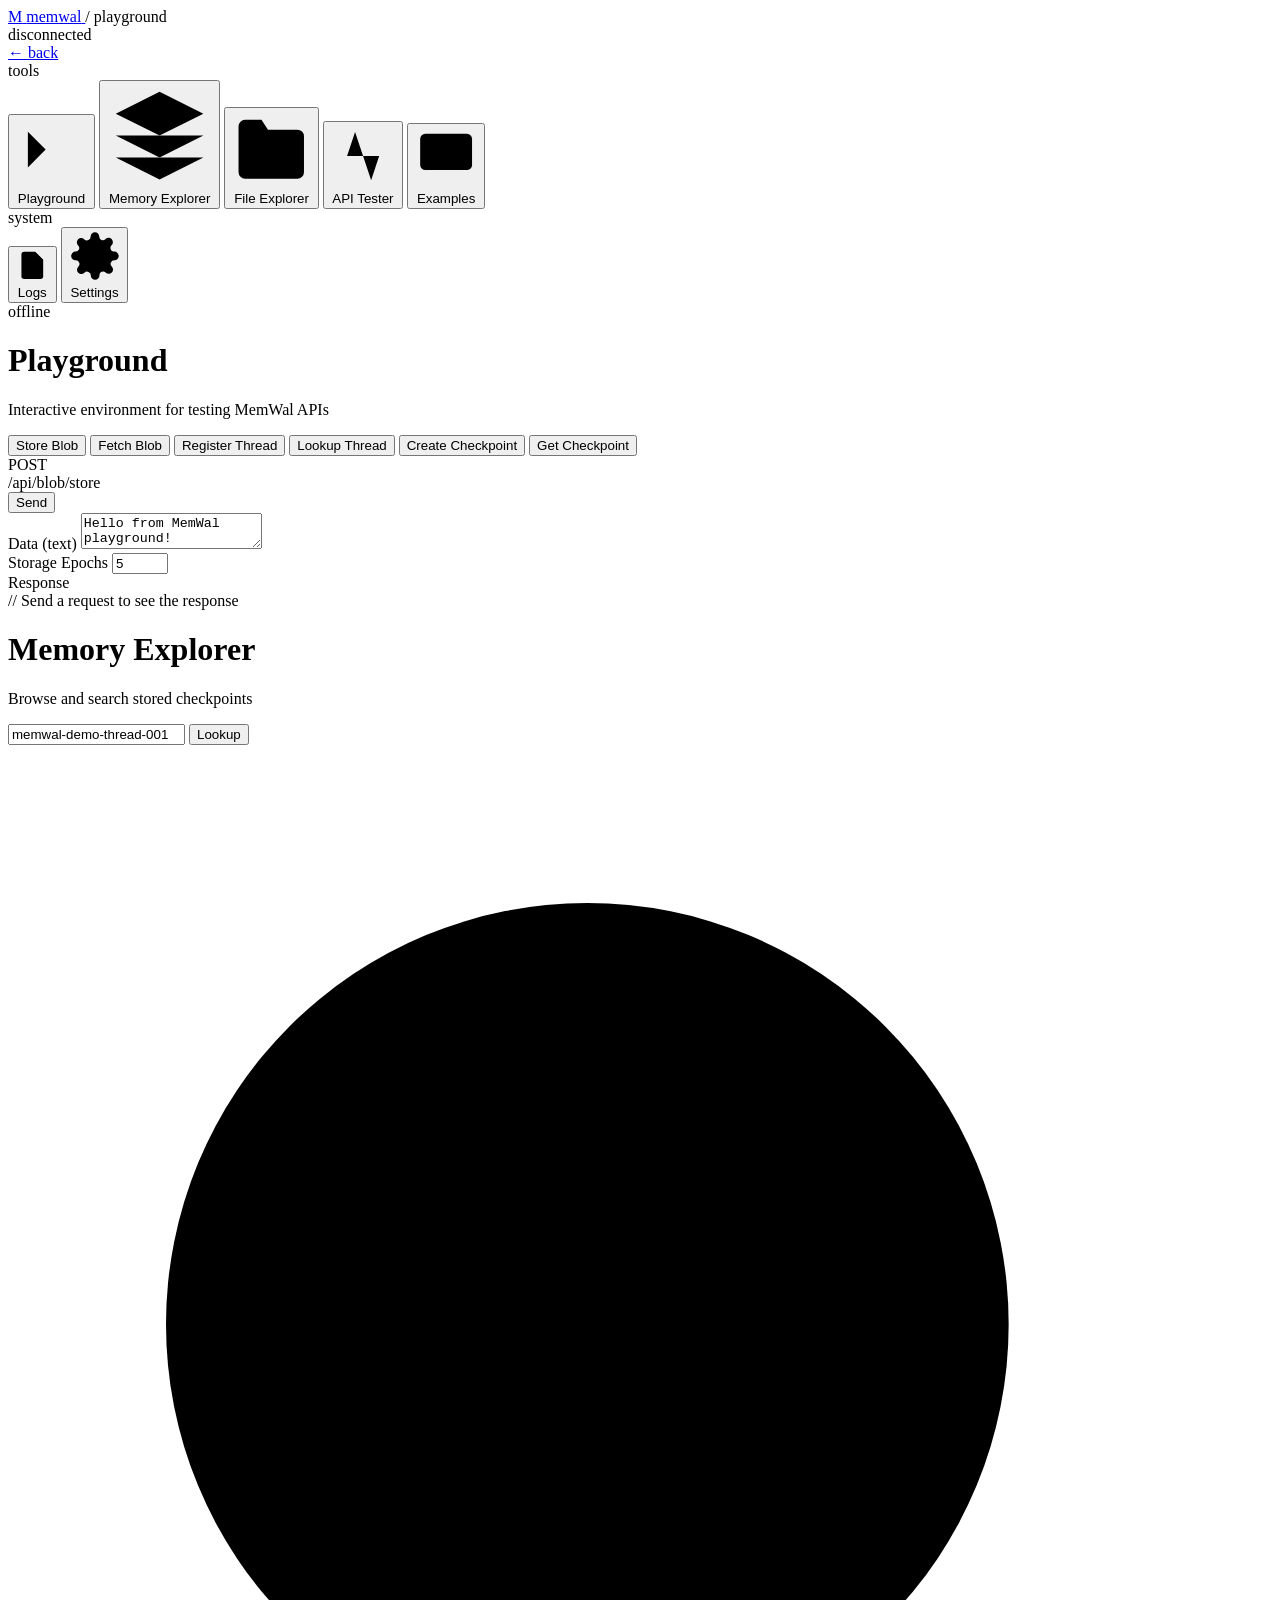
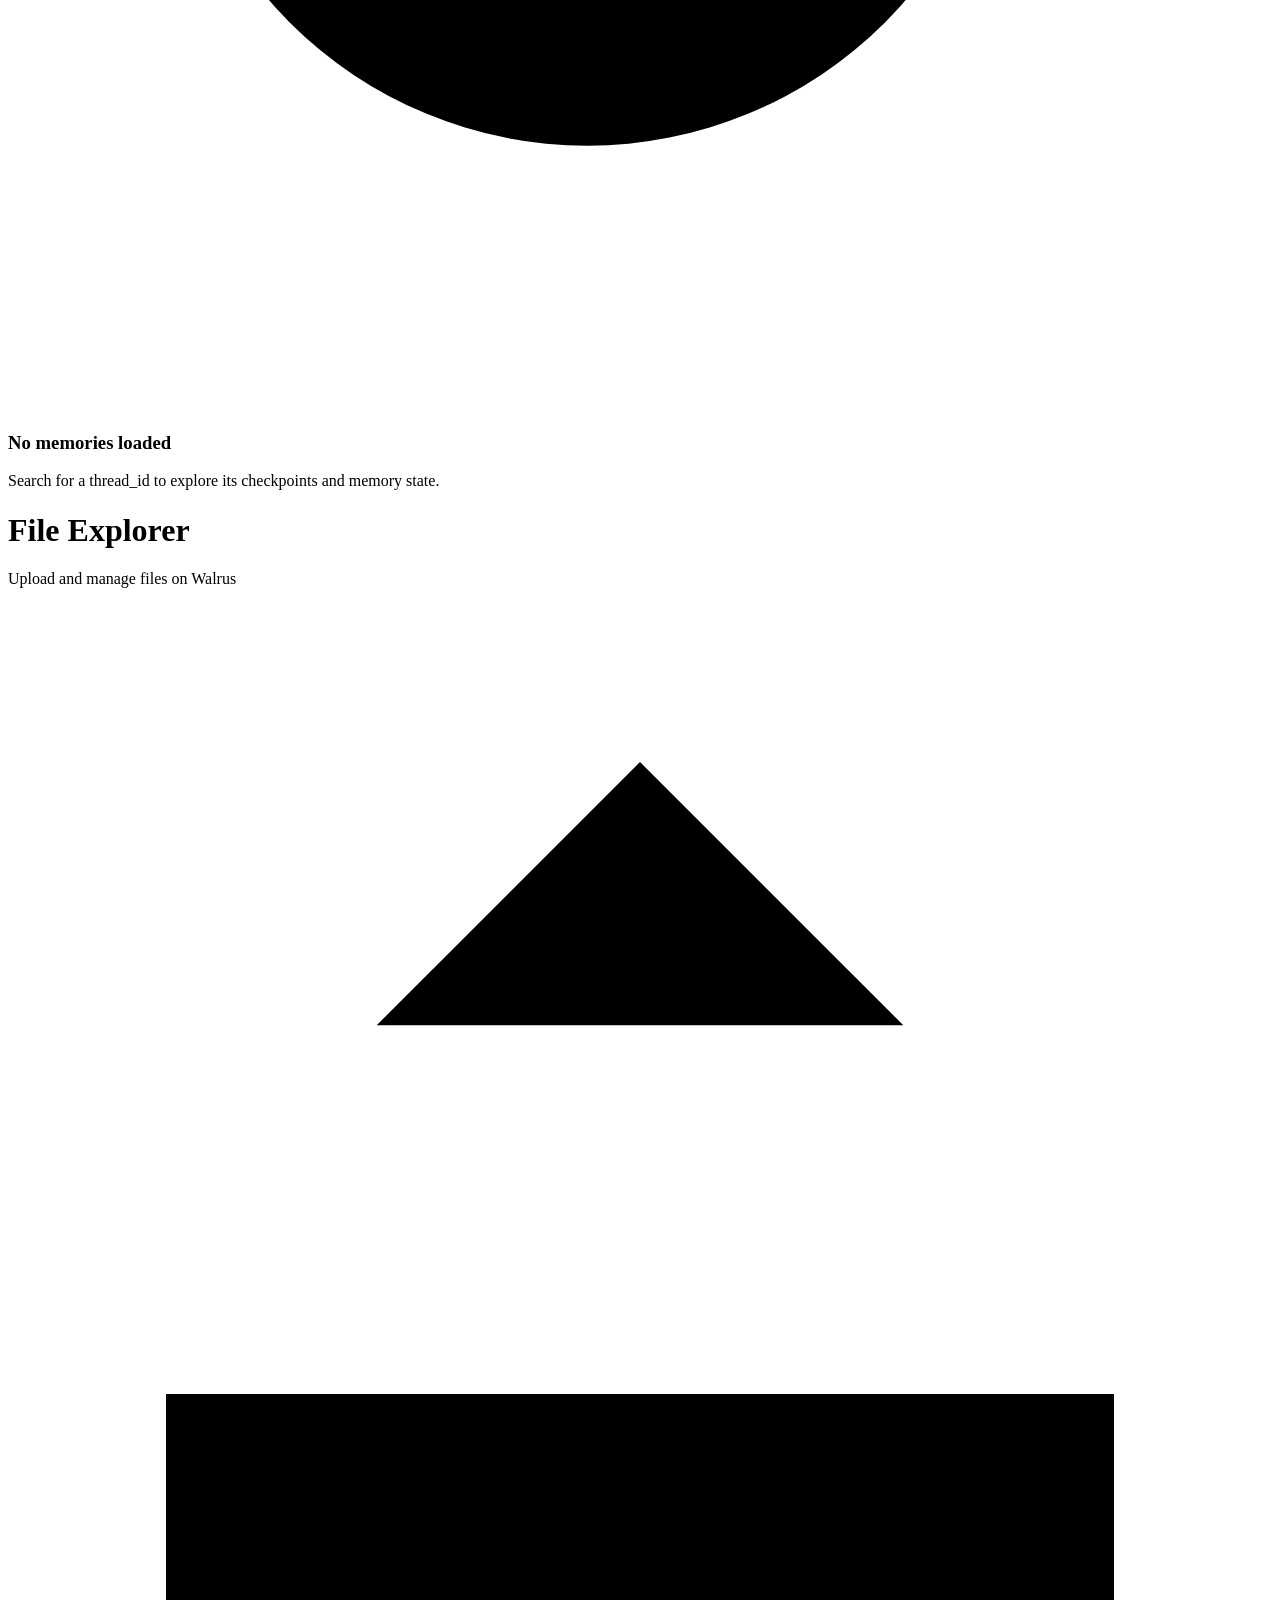
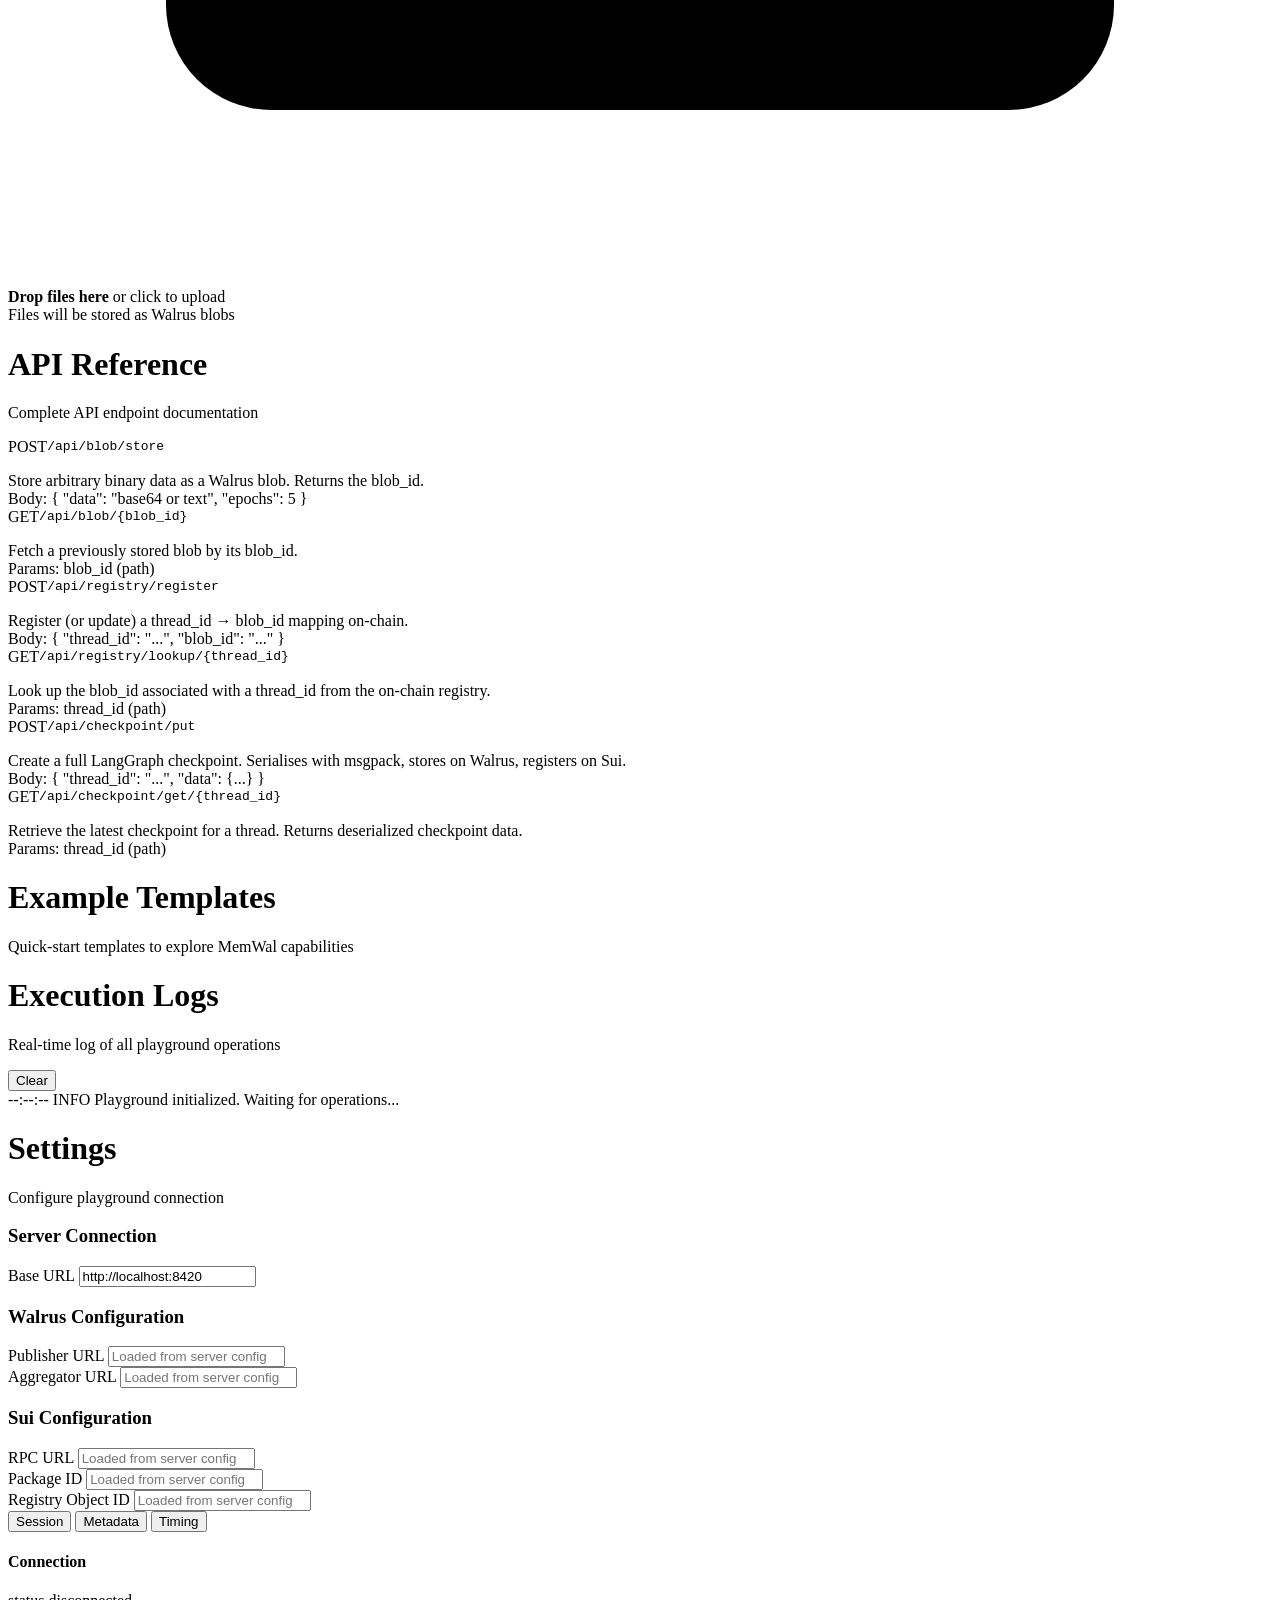
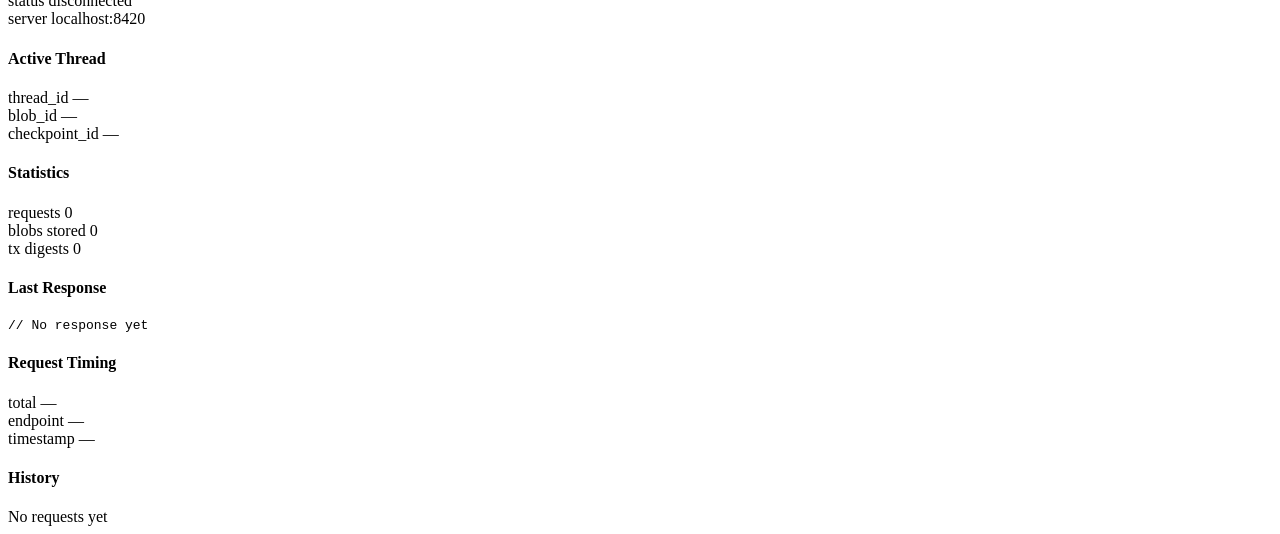
==== playground/static/playground.html @ 977a020f "first commit" ====
<!DOCTYPE html>
<html lang="en">
<head>
  <meta charset="UTF-8" />
  <meta name="viewport" content="width=device-width, initial-scale=1.0" />
  <title>MemWal — Developer Playground</title>
  <meta name="description" content="Interactive playground for testing MemWal APIs. Store, retrieve, and explore decentralised agent memory." />

  <!-- Fonts -->
  <link rel="preconnect" href="https://fonts.googleapis.com" />
  <link rel="preconnect" href="https://fonts.gstatic.com" crossorigin />
  <link rel="stylesheet" href="https://fonts.googleapis.com/css2?family=Geist:wght@100..900&family=JetBrains+Mono:wght@100..900&display=swap" />

  <!-- Styles -->
  <link rel="stylesheet" href="/static/css/tokens.css" />
  <link rel="stylesheet" href="/static/css/base.css" />
  <link rel="stylesheet" href="/static/css/dashboard.css" />
</head>
<body>
  <div class="dashboard">

    <!-- ═══════════════════════════════════════════════════════════════ -->
    <!-- Top Header Bar                                                -->
    <!-- ═══════════════════════════════════════════════════════════════ -->
    <header class="dash-header" id="dash-header">
      <a href="/" class="dash-header__brand">
        <span class="dash-header__brand-icon">M</span>
        <span>memwal</span>
      </a>
      <span class="dash-header__sep">/</span>
      <span class="dash-header__page" id="header-page-title">playground</span>

      <div class="dash-header__right">
        <div class="dash-header__status" id="connection-status">
          <span class="dot dot--error" id="status-dot"></span>
          <span id="status-text">disconnected</span>
        </div>
        <a href="/" class="btn btn--ghost btn--sm">← back</a>
      </div>
    </header>

    <!-- ═══════════════════════════════════════════════════════════════ -->
    <!-- Left Sidebar                                                  -->
    <!-- ═══════════════════════════════════════════════════════════════ -->
    <nav class="sidebar" id="sidebar" aria-label="playground navigation">
      <div class="sidebar__section">
        <div class="sidebar__section-label">tools</div>

        <button class="sidebar__item is-active" data-panel="playground" id="nav-playground">
          <span class="sidebar__item-icon">
            <svg viewBox="0 0 24 24"><polyline points="4 17 10 11 4 5"/><line x1="12" y1="19" x2="20" y2="19"/></svg>
          </span>
          <span class="sidebar__item-label">Playground</span>
        </button>

        <button class="sidebar__item" data-panel="memory" id="nav-memory">
          <span class="sidebar__item-icon">
            <svg viewBox="0 0 24 24"><path d="M12 2L2 7l10 5 10-5-10-5z"/><path d="M2 17l10 5 10-5"/><path d="M2 12l10 5 10-5"/></svg>
          </span>
          <span class="sidebar__item-label">Memory Explorer</span>
        </button>

        <button class="sidebar__item" data-panel="files" id="nav-files">
          <span class="sidebar__item-icon">
            <svg viewBox="0 0 24 24"><path d="M22 19a2 2 0 0 1-2 2H4a2 2 0 0 1-2-2V5a2 2 0 0 1 2-2h5l2 3h9a2 2 0 0 1 2 2z"/></svg>
          </span>
          <span class="sidebar__item-label">File Explorer</span>
        </button>

        <button class="sidebar__item" data-panel="api" id="nav-api">
          <span class="sidebar__item-icon">
            <svg viewBox="0 0 24 24"><polyline points="22 12 18 12 15 21 9 3 6 12 2 12"/></svg>
          </span>
          <span class="sidebar__item-label">API Tester</span>
        </button>

        <button class="sidebar__item" data-panel="examples" id="nav-examples">
          <span class="sidebar__item-icon">
            <svg viewBox="0 0 24 24"><rect x="2" y="3" width="20" height="14" rx="2" ry="2"/><line x1="8" y1="21" x2="16" y2="21"/><line x1="12" y1="17" x2="12" y2="21"/></svg>
          </span>
          <span class="sidebar__item-label">Examples</span>
        </button>
      </div>

      <div class="sidebar__section">
        <div class="sidebar__section-label">system</div>

        <button class="sidebar__item" data-panel="logs" id="nav-logs">
          <span class="sidebar__item-icon">
            <svg viewBox="0 0 24 24"><path d="M14 2H6a2 2 0 0 0-2 2v16a2 2 0 0 0 2 2h12a2 2 0 0 0 2-2V8z"/><polyline points="14 2 14 8 20 8"/><line x1="16" y1="13" x2="8" y2="13"/><line x1="16" y1="17" x2="8" y2="17"/></svg>
          </span>
          <span class="sidebar__item-label">Logs</span>
        </button>

        <button class="sidebar__item" data-panel="settings" id="nav-settings">
          <span class="sidebar__item-icon">
            <svg viewBox="0 0 24 24"><circle cx="12" cy="12" r="3"/><path d="M19.4 15a1.65 1.65 0 0 0 .33 1.82l.06.06a2 2 0 0 1 0 2.83 2 2 0 0 1-2.83 0l-.06-.06a1.65 1.65 0 0 0-1.82-.33 1.65 1.65 0 0 0-1 1.51V21a2 2 0 0 1-4 0v-.09A1.65 1.65 0 0 0 9 19.4a1.65 1.65 0 0 0-1.82.33l-.06.06a2 2 0 0 1-2.83 0 2 2 0 0 1 0-2.83l.06-.06A1.65 1.65 0 0 0 4.68 15a1.65 1.65 0 0 0-1.51-1H3a2 2 0 0 1 0-4h.09A1.65 1.65 0 0 0 4.6 9a1.65 1.65 0 0 0-.33-1.82l-.06-.06a2 2 0 0 1 0-2.83 2 2 0 0 1 2.83 0l.06.06A1.65 1.65 0 0 0 9 4.68a1.65 1.65 0 0 0 1-1.51V3a2 2 0 0 1 4 0v.09a1.65 1.65 0 0 0 1 1.51 1.65 1.65 0 0 0 1.82-.33l.06-.06a2 2 0 0 1 2.83 0 2 2 0 0 1 0 2.83l-.06.06a1.65 1.65 0 0 0-.33 1.82V9c.26.604.852.997 1.51 1H21a2 2 0 0 1 0 4h-.09a1.65 1.65 0 0 0-1.51 1z"/></svg>
          </span>
          <span class="sidebar__item-label">Settings</span>
        </button>
      </div>

      <div class="sidebar__spacer"></div>

      <div class="sidebar__footer">
        <div class="sidebar__connection">
          <span class="dot dot--success" id="sidebar-status-dot" style="background: var(--status-error); box-shadow: 0 0 6px rgba(248,113,113,0.4);"></span>
          <span id="sidebar-status-text">offline</span>
        </div>
      </div>
    </nav>

    <!-- ═══════════════════════════════════════════════════════════════ -->
    <!-- Main Workspace                                                -->
    <!-- ═══════════════════════════════════════════════════════════════ -->
    <main class="workspace" id="workspace">
      <div class="workspace__content">

        <!-- ── Playground (default) ──────────────────────────────── -->
        <div class="panel is-active" id="panel-playground">
          <div class="panel__header">
            <div>
              <h1 class="panel__title">Playground</h1>
              <p class="panel__subtitle">Interactive environment for testing MemWal APIs</p>
            </div>
          </div>

          <div class="api-tester" id="api-tester-main">
            <!-- Endpoint selector -->
            <div class="api-tester__selector" id="endpoint-selector">
              <button class="api-tester__selector-btn is-active" data-endpoint="store-blob">Store Blob</button>
              <button class="api-tester__selector-btn" data-endpoint="fetch-blob">Fetch Blob</button>
              <button class="api-tester__selector-btn" data-endpoint="register">Register Thread</button>
              <button class="api-tester__selector-btn" data-endpoint="lookup">Lookup Thread</button>
              <button class="api-tester__selector-btn" data-endpoint="checkpoint-put">Create Checkpoint</button>
              <button class="api-tester__selector-btn" data-endpoint="checkpoint-get">Get Checkpoint</button>
            </div>

            <!-- Method + URL bar -->
            <div class="api-tester__endpoint-bar">
              <div class="api-tester__method api-tester__method--post" id="endpoint-method">POST</div>
              <div class="api-tester__url" id="endpoint-url">/api/blob/store</div>
              <button class="btn btn--primary api-tester__send" id="send-btn">
                <span id="send-btn-text">Send</span>
                <span id="send-btn-spinner" class="spinner spinner--sm" style="display:none;"></span>
              </button>
            </div>

            <!-- Params form (dynamically populated) -->
            <div class="api-tester__params" id="params-form">
              <div class="api-tester__param-group">
                <label class="api-tester__param-label" for="param-data">Data (text)</label>
                <textarea class="api-tester__param-textarea" id="param-data" placeholder="Enter text data to store as a blob...">Hello from MemWal playground!</textarea>
              </div>
              <div class="api-tester__param-group">
                <label class="api-tester__param-label" for="param-epochs">Storage Epochs</label>
                <input class="api-tester__param-input" id="param-epochs" type="number" value="5" min="1" max="100" />
              </div>
            </div>

            <!-- Response viewer -->
            <div class="api-tester__response" id="response-viewer">
              <div class="api-tester__response-header">
                <span class="api-tester__response-title">Response</span>
                <div class="api-tester__response-meta">
                  <span class="api-tester__response-status" id="response-status"></span>
                  <span class="api-tester__response-time" id="response-time"></span>
                </div>
              </div>
              <div class="api-tester__response-body" id="response-body">
                <span class="text-muted">// Send a request to see the response</span>
              </div>
            </div>
          </div>
        </div>

        <!-- ── Memory Explorer ───────────────────────────────────── -->
        <div class="panel" id="panel-memory">
          <div class="panel__header">
            <div>
              <h1 class="panel__title">Memory Explorer</h1>
              <p class="panel__subtitle">Browse and search stored checkpoints</p>
            </div>
          </div>

          <div class="memory-explorer" id="memory-explorer">
            <div class="memory-explorer__search">
              <input class="memory-explorer__search-input" id="memory-search-input" type="text" placeholder="Enter thread_id to lookup..." value="memwal-demo-thread-001" />
              <button class="btn btn--primary" id="memory-search-btn">Lookup</button>
            </div>

            <div id="memory-results">
              <div class="empty-state">
                <div class="empty-state__icon">
                  <svg viewBox="0 0 24 24"><circle cx="11" cy="11" r="8"/><line x1="21" y1="21" x2="16.65" y2="16.65"/></svg>
                </div>
                <h3 class="empty-state__title">No memories loaded</h3>
                <p class="empty-state__desc">Search for a thread_id to explore its checkpoints and memory state.</p>
              </div>
            </div>
          </div>
        </div>

        <!-- ── File Explorer ─────────────────────────────────────── -->
        <div class="panel" id="panel-files">
          <div class="panel__header">
            <div>
              <h1 class="panel__title">File Explorer</h1>
              <p class="panel__subtitle">Upload and manage files on Walrus</p>
            </div>
          </div>

          <div class="file-explorer" id="file-explorer">
            <div class="file-upload-zone" id="file-upload-zone">
              <div class="file-upload-zone__icon">
                <svg viewBox="0 0 24 24"><path d="M21 15v4a2 2 0 0 1-2 2H5a2 2 0 0 1-2-2v-4"/><polyline points="17 8 12 3 7 8"/><line x1="12" y1="3" x2="12" y2="15"/></svg>
              </div>
              <p class="file-upload-zone__text">
                <strong>Drop files here</strong> or click to upload<br />
                <span class="text-muted text-xs">Files will be stored as Walrus blobs</span>
              </p>
              <input type="file" id="file-input" style="display:none;" multiple />
            </div>

            <div id="file-list-container"></div>
          </div>
        </div>

        <!-- ── API Tester (dedicated panel) ──────────────────────── -->
        <div class="panel" id="panel-api">
          <div class="panel__header">
            <div>
              <h1 class="panel__title">API Reference</h1>
              <p class="panel__subtitle">Complete API endpoint documentation</p>
            </div>
          </div>

          <div id="api-reference">
            <div style="display: flex; flex-direction: column; gap: var(--sp-4);">

              <div class="card" style="padding: var(--sp-5);">
                <div style="display: flex; align-items: center; gap: var(--sp-3); margin-bottom: var(--sp-3);">
                  <span class="badge badge--warning" style="font-family: var(--font-mono);">POST</span>
                  <code style="background: none; border: none; padding: 0; color: var(--text-primary);">/api/blob/store</code>
                </div>
                <p class="text-sm text-tertiary" style="margin-bottom: var(--sp-3);">Store arbitrary binary data as a Walrus blob. Returns the blob_id.</p>
                <div style="font-family: var(--font-mono); font-size: var(--text-xs); color: var(--text-muted);">
                  Body: <span class="text-secondary">{ "data": "base64 or text", "epochs": 5 }</span>
                </div>
              </div>

              <div class="card" style="padding: var(--sp-5);">
                <div style="display: flex; align-items: center; gap: var(--sp-3); margin-bottom: var(--sp-3);">
                  <span class="badge badge--success" style="font-family: var(--font-mono);">GET</span>
                  <code style="background: none; border: none; padding: 0; color: var(--text-primary);">/api/blob/{blob_id}</code>
                </div>
                <p class="text-sm text-tertiary" style="margin-bottom: var(--sp-3);">Fetch a previously stored blob by its blob_id.</p>
                <div style="font-family: var(--font-mono); font-size: var(--text-xs); color: var(--text-muted);">
                  Params: <span class="text-secondary">blob_id (path)</span>
                </div>
              </div>

              <div class="card" style="padding: var(--sp-5);">
                <div style="display: flex; align-items: center; gap: var(--sp-3); margin-bottom: var(--sp-3);">
                  <span class="badge badge--warning" style="font-family: var(--font-mono);">POST</span>
                  <code style="background: none; border: none; padding: 0; color: var(--text-primary);">/api/registry/register</code>
                </div>
                <p class="text-sm text-tertiary" style="margin-bottom: var(--sp-3);">Register (or update) a thread_id → blob_id mapping on-chain.</p>
                <div style="font-family: var(--font-mono); font-size: var(--text-xs); color: var(--text-muted);">
                  Body: <span class="text-secondary">{ "thread_id": "...", "blob_id": "..." }</span>
                </div>
              </div>

              <div class="card" style="padding: var(--sp-5);">
                <div style="display: flex; align-items: center; gap: var(--sp-3); margin-bottom: var(--sp-3);">
                  <span class="badge badge--success" style="font-family: var(--font-mono);">GET</span>
                  <code style="background: none; border: none; padding: 0; color: var(--text-primary);">/api/registry/lookup/{thread_id}</code>
                </div>
                <p class="text-sm text-tertiary" style="margin-bottom: var(--sp-3);">Look up the blob_id associated with a thread_id from the on-chain registry.</p>
                <div style="font-family: var(--font-mono); font-size: var(--text-xs); color: var(--text-muted);">
                  Params: <span class="text-secondary">thread_id (path)</span>
                </div>
              </div>

              <div class="card" style="padding: var(--sp-5);">
                <div style="display: flex; align-items: center; gap: var(--sp-3); margin-bottom: var(--sp-3);">
                  <span class="badge badge--warning" style="font-family: var(--font-mono);">POST</span>
                  <code style="background: none; border: none; padding: 0; color: var(--text-primary);">/api/checkpoint/put</code>
                </div>
                <p class="text-sm text-tertiary" style="margin-bottom: var(--sp-3);">Create a full LangGraph checkpoint. Serialises with msgpack, stores on Walrus, registers on Sui.</p>
                <div style="font-family: var(--font-mono); font-size: var(--text-xs); color: var(--text-muted);">
                  Body: <span class="text-secondary">{ "thread_id": "...", "data": {...} }</span>
                </div>
              </div>

              <div class="card" style="padding: var(--sp-5);">
                <div style="display: flex; align-items: center; gap: var(--sp-3); margin-bottom: var(--sp-3);">
                  <span class="badge badge--success" style="font-family: var(--font-mono);">GET</span>
                  <code style="background: none; border: none; padding: 0; color: var(--text-primary);">/api/checkpoint/get/{thread_id}</code>
                </div>
                <p class="text-sm text-tertiary" style="margin-bottom: var(--sp-3);">Retrieve the latest checkpoint for a thread. Returns deserialized checkpoint data.</p>
                <div style="font-family: var(--font-mono); font-size: var(--text-xs); color: var(--text-muted);">
                  Params: <span class="text-secondary">thread_id (path)</span>
                </div>
              </div>

            </div>
          </div>
        </div>

        <!-- ── Examples ──────────────────────────────────────────── -->
        <div class="panel" id="panel-examples">
          <div class="panel__header">
            <div>
              <h1 class="panel__title">Example Templates</h1>
              <p class="panel__subtitle">Quick-start templates to explore MemWal capabilities</p>
            </div>
          </div>

          <div class="templates-grid" id="templates-grid"></div>
        </div>

        <!-- ── Logs ──────────────────────────────────────────────── -->
        <div class="panel" id="panel-logs">
          <div class="panel__header">
            <div>
              <h1 class="panel__title">Execution Logs</h1>
              <p class="panel__subtitle">Real-time log of all playground operations</p>
            </div>
            <button class="btn btn--ghost btn--sm" id="clear-logs-btn">Clear</button>
          </div>

          <div class="logs">
            <div class="logs__list" id="logs-list">
              <div class="log-entry">
                <span class="log-entry__time">--:--:--</span>
                <span class="log-entry__level log-entry__level--info">INFO</span>
                <span class="log-entry__msg">Playground initialized. Waiting for operations...</span>
              </div>
            </div>
          </div>
        </div>

        <!-- ── Settings ──────────────────────────────────────────── -->
        <div class="panel" id="panel-settings">
          <div class="panel__header">
            <div>
              <h1 class="panel__title">Settings</h1>
              <p class="panel__subtitle">Configure playground connection</p>
            </div>
          </div>

          <div class="settings">
            <div class="settings__group">
              <h3 class="settings__group-title">Server Connection</h3>
              <div class="settings__field">
                <label class="settings__label" for="settings-base-url">Base URL</label>
                <input class="settings__input" id="settings-base-url" type="text" value="http://localhost:8420" />
              </div>
            </div>

            <div class="settings__group">
              <h3 class="settings__group-title">Walrus Configuration</h3>
              <div class="settings__field">
                <label class="settings__label" for="settings-publisher">Publisher URL</label>
                <input class="settings__input" id="settings-publisher" type="text" value="" placeholder="Loaded from server config" readonly />
              </div>
              <div class="settings__field">
                <label class="settings__label" for="settings-aggregator">Aggregator URL</label>
                <input class="settings__input" id="settings-aggregator" type="text" value="" placeholder="Loaded from server config" readonly />
              </div>
            </div>

            <div class="settings__group">
              <h3 class="settings__group-title">Sui Configuration</h3>
              <div class="settings__field">
                <label class="settings__label" for="settings-rpc">RPC URL</label>
                <input class="settings__input" id="settings-rpc" type="text" value="" placeholder="Loaded from server config" readonly />
              </div>
              <div class="settings__field">
                <label class="settings__label" for="settings-package">Package ID</label>
                <input class="settings__input" id="settings-package" type="text" value="" placeholder="Loaded from server config" readonly />
              </div>
              <div class="settings__field">
                <label class="settings__label" for="settings-registry">Registry Object ID</label>
                <input class="settings__input" id="settings-registry" type="text" value="" placeholder="Loaded from server config" readonly />
              </div>
            </div>
          </div>
        </div>

      </div>
    </main>

    <!-- ═══════════════════════════════════════════════════════════════ -->
    <!-- Right Inspector Panel                                         -->
    <!-- ═══════════════════════════════════════════════════════════════ -->
    <aside class="inspector" id="inspector">
      <div class="inspector__tabs">
        <button class="inspector__tab is-active" data-inspector="session">Session</button>
        <button class="inspector__tab" data-inspector="meta">Metadata</button>
        <button class="inspector__tab" data-inspector="timing">Timing</button>
      </div>

      <div class="inspector__content">
        <!-- Session -->
        <div class="inspector__panel is-active" id="inspector-session">
          <div class="inspector__section">
            <h4 class="inspector__section-title">Connection</h4>
            <div class="inspector__kv">
              <span class="inspector__kv-key">status</span>
              <span class="inspector__kv-val" id="insp-conn-status">disconnected</span>
            </div>
            <div class="inspector__kv">
              <span class="inspector__kv-key">server</span>
              <span class="inspector__kv-val" id="insp-server-url">localhost:8420</span>
            </div>
          </div>

          <div class="inspector__section">
            <h4 class="inspector__section-title">Active Thread</h4>
            <div class="inspector__kv">
              <span class="inspector__kv-key">thread_id</span>
              <span class="inspector__kv-val" id="insp-thread-id">—</span>
            </div>
            <div class="inspector__kv">
              <span class="inspector__kv-key">blob_id</span>
              <span class="inspector__kv-val" id="insp-blob-id">—</span>
            </div>
            <div class="inspector__kv">
              <span class="inspector__kv-key">checkpoint_id</span>
              <span class="inspector__kv-val" id="insp-checkpoint-id">—</span>
            </div>
          </div>

          <div class="inspector__section">
            <h4 class="inspector__section-title">Statistics</h4>
            <div class="inspector__kv">
              <span class="inspector__kv-key">requests</span>
              <span class="inspector__kv-val" id="insp-req-count">0</span>
            </div>
            <div class="inspector__kv">
              <span class="inspector__kv-key">blobs stored</span>
              <span class="inspector__kv-val" id="insp-blobs-stored">0</span>
            </div>
            <div class="inspector__kv">
              <span class="inspector__kv-key">tx digests</span>
              <span class="inspector__kv-val" id="insp-tx-count">0</span>
            </div>
          </div>
        </div>

        <!-- Metadata -->
        <div class="inspector__panel" id="inspector-meta">
          <div class="inspector__section">
            <h4 class="inspector__section-title">Last Response</h4>
            <pre class="api-tester__response-body" id="insp-last-response" style="max-height: none; border: 1px solid var(--border-default); font-size: var(--text-xs);">
<span class="text-muted">// No response yet</span></pre>
          </div>
        </div>

        <!-- Timing -->
        <div class="inspector__panel" id="inspector-timing">
          <div class="inspector__section">
            <h4 class="inspector__section-title">Request Timing</h4>
            <div class="inspector__kv">
              <span class="inspector__kv-key">total</span>
              <span class="inspector__kv-val" id="insp-timing-total">—</span>
            </div>
            <div class="inspector__kv">
              <span class="inspector__kv-key">endpoint</span>
              <span class="inspector__kv-val" id="insp-timing-endpoint">—</span>
            </div>
            <div class="inspector__kv">
              <span class="inspector__kv-key">timestamp</span>
              <span class="inspector__kv-val" id="insp-timing-ts">—</span>
            </div>
          </div>

          <div class="inspector__section">
            <h4 class="inspector__section-title">History</h4>
            <div id="insp-timing-history" style="font-family: var(--font-mono); font-size: var(--text-xs); color: var(--text-muted);">
              No requests yet
            </div>
          </div>
        </div>
      </div>
    </aside>

  </div>

  <!-- Scripts -->
  <script src="/static/js/api.js"></script>
  <script src="/static/js/api-tester.js"></script>
  <script src="/static/js/memory-explorer.js"></script>
  <script src="/static/js/file-explorer.js"></script>
  <script src="/static/js/templates.js"></script>
  <script src="/static/js/dashboard.js"></script>
</body>
</html>
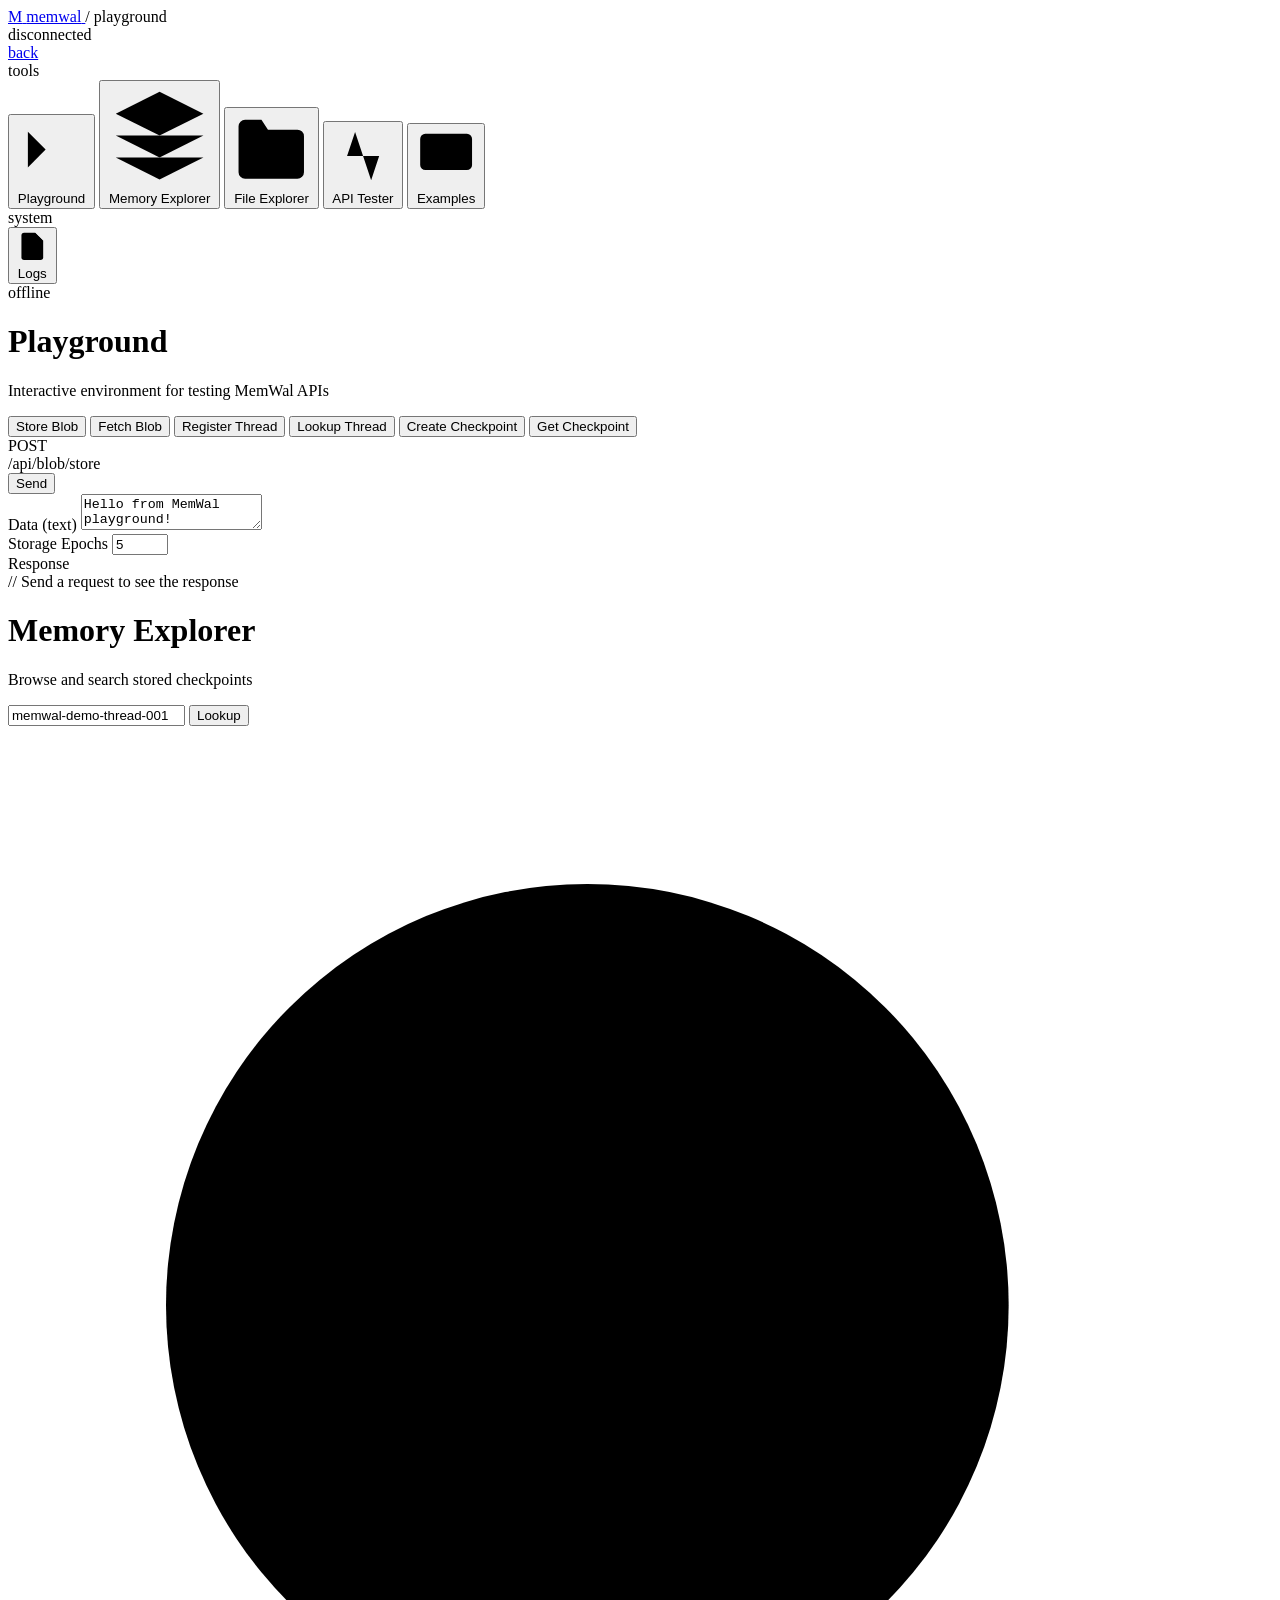
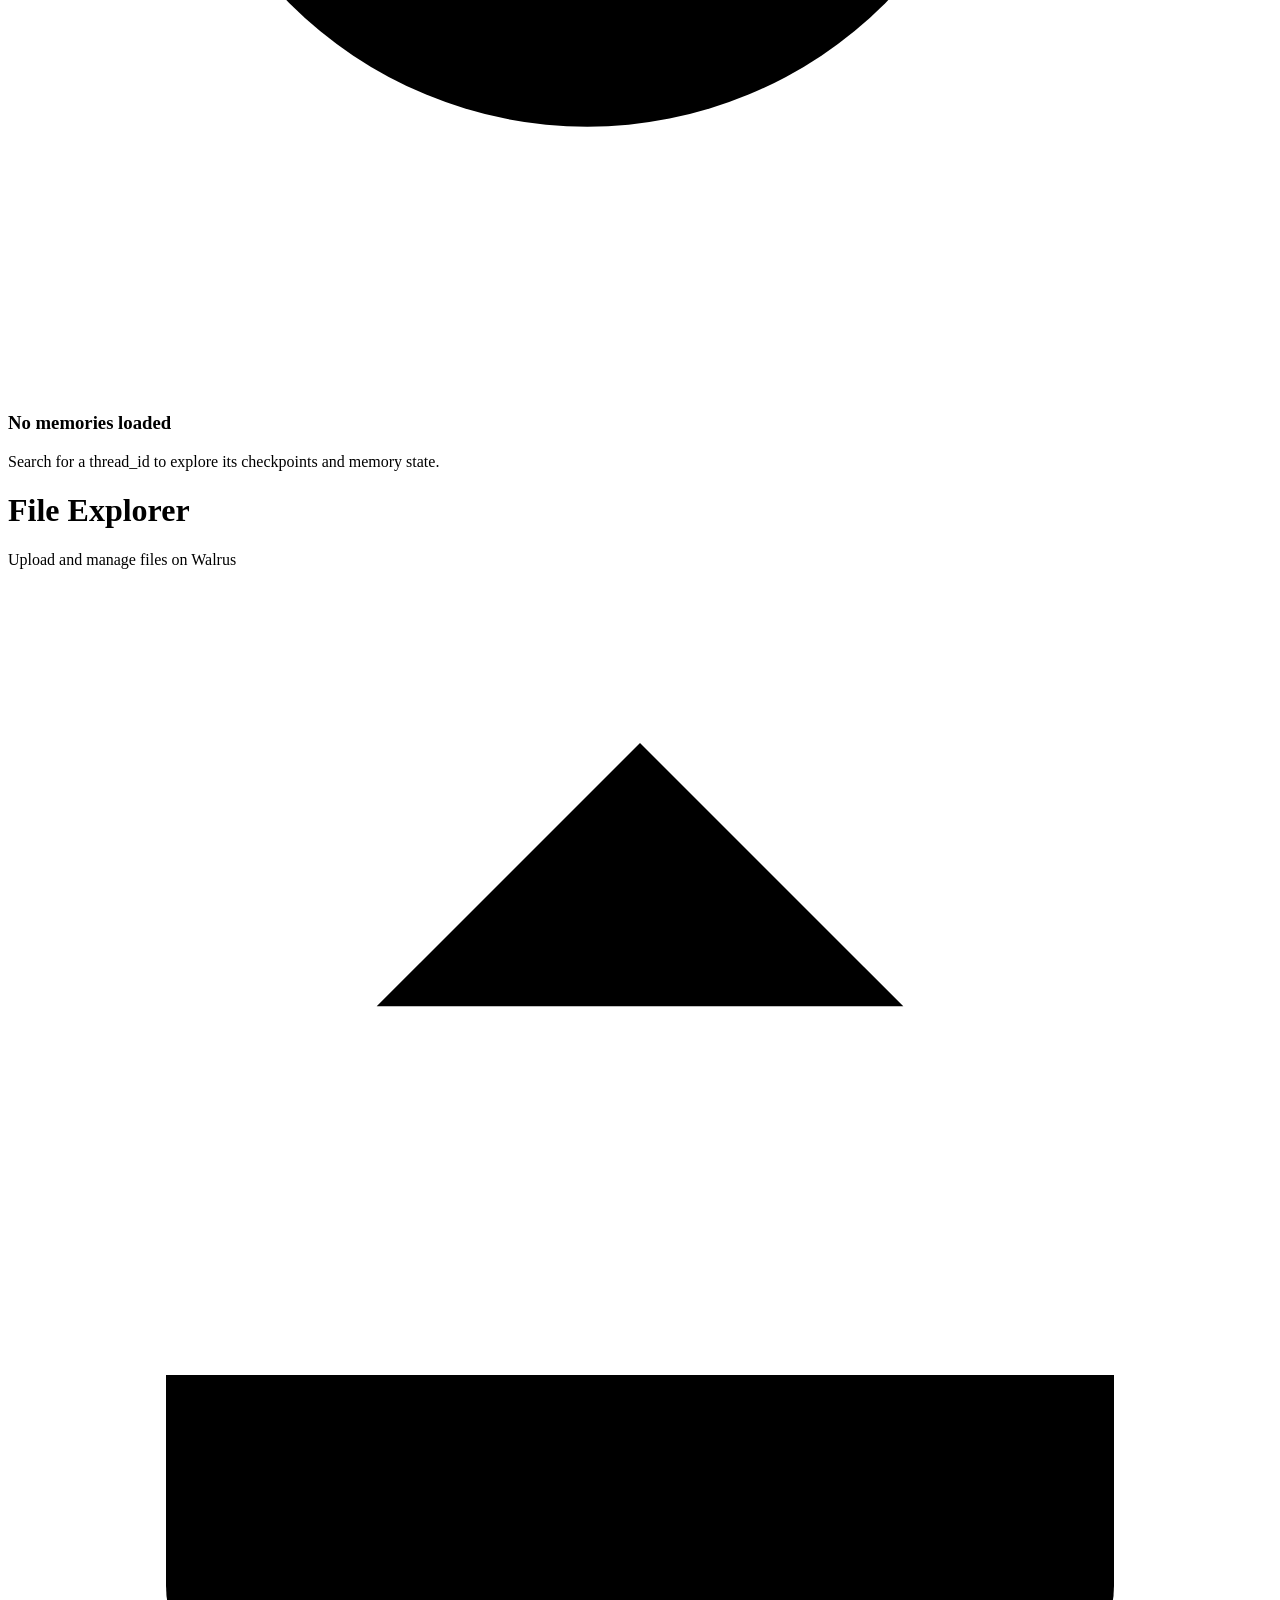
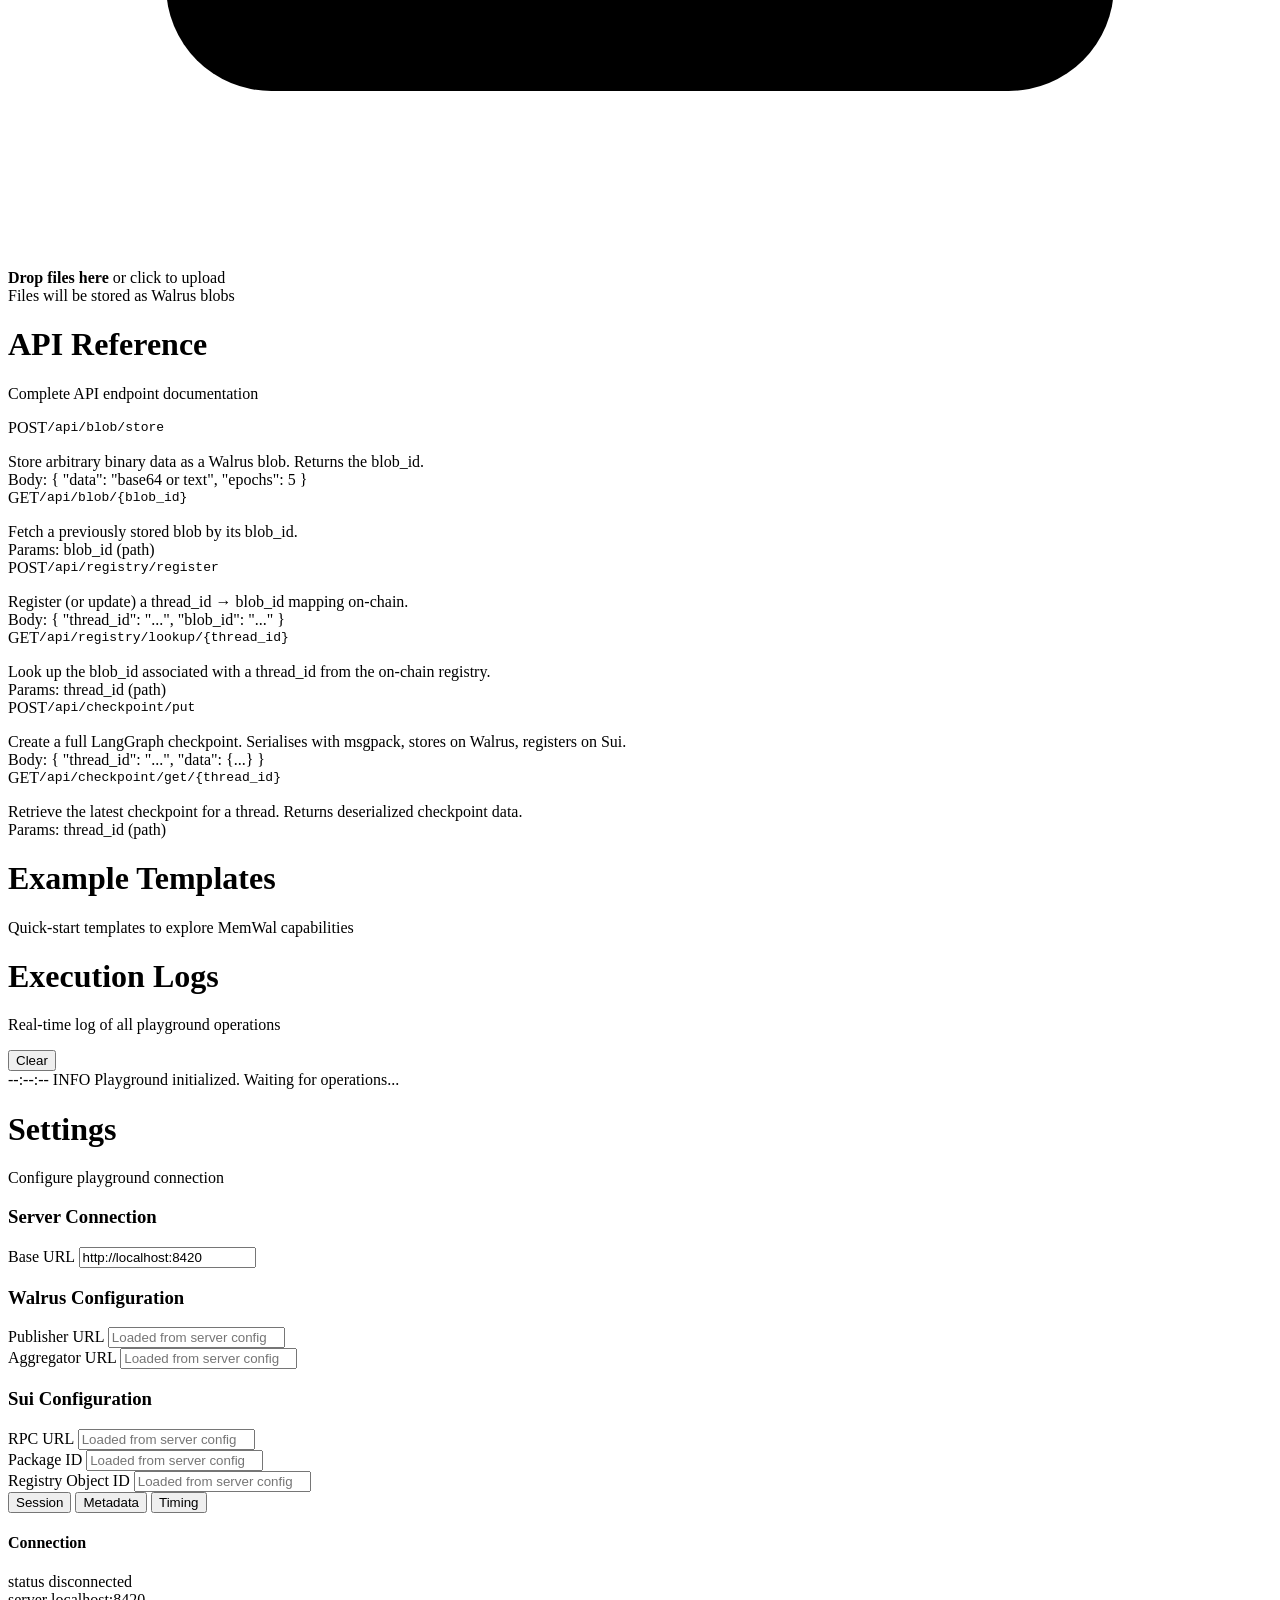
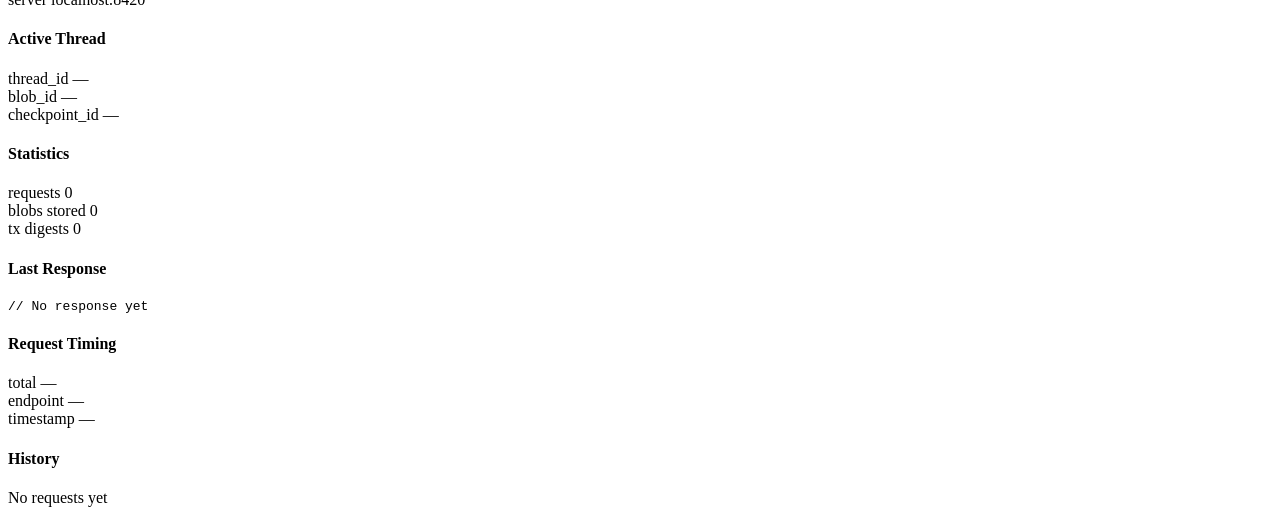
==== commit f3d487c2: "feat: implement initial dashboard layout with api tester and inspector components" ====
--- a/playground/static/playground.html
+++ b/playground/static/playground.html
@@ -1,27 +1,31 @@
 <!DOCTYPE html>
 <html lang="en">
+
 <head>
   <meta charset="UTF-8" />
   <meta name="viewport" content="width=device-width, initial-scale=1.0" />
   <title>MemWal — Developer Playground</title>
-  <meta name="description" content="Interactive playground for testing MemWal APIs. Store, retrieve, and explore decentralised agent memory." />
-
-  <!-- Fonts -->
+  <meta name="description"
+    content="Interactive playground for testing MemWal APIs. Store, retrieve, and explore decentralised agent memory." />
+
+  
   <link rel="preconnect" href="https://fonts.googleapis.com" />
   <link rel="preconnect" href="https://fonts.gstatic.com" crossorigin />
-  <link rel="stylesheet" href="https://fonts.googleapis.com/css2?family=Geist:wght@100..900&family=JetBrains+Mono:wght@100..900&display=swap" />
-
-  <!-- Styles -->
+  <link rel="stylesheet"
+    href="https://fonts.googleapis.com/css2?family=Geist:wght@100..900&family=JetBrains+Mono:wght@100..900&display=swap" />
+
+  
   <link rel="stylesheet" href="/static/css/tokens.css" />
   <link rel="stylesheet" href="/static/css/base.css" />
   <link rel="stylesheet" href="/static/css/dashboard.css" />
 </head>
+
 <body>
   <div class="dashboard">
 
-    <!-- ═══════════════════════════════════════════════════════════════ -->
-    <!-- Top Header Bar                                                -->
-    <!-- ═══════════════════════════════════════════════════════════════ -->
+    
+    
+    
     <header class="dash-header" id="dash-header">
       <a href="/" class="dash-header__brand">
         <span class="dash-header__brand-icon">M</span>
@@ -35,48 +39,63 @@
           <span class="dot dot--error" id="status-dot"></span>
           <span id="status-text">disconnected</span>
         </div>
-        <a href="/" class="btn btn--ghost btn--sm">← back</a>
+        <a href="/" class="btn btn--ghost btn--sm">back</a>
       </div>
     </header>
 
-    <!-- ═══════════════════════════════════════════════════════════════ -->
-    <!-- Left Sidebar                                                  -->
-    <!-- ═══════════════════════════════════════════════════════════════ -->
+    
+    
+    
     <nav class="sidebar" id="sidebar" aria-label="playground navigation">
       <div class="sidebar__section">
         <div class="sidebar__section-label">tools</div>
 
         <button class="sidebar__item is-active" data-panel="playground" id="nav-playground">
           <span class="sidebar__item-icon">
-            <svg viewBox="0 0 24 24"><polyline points="4 17 10 11 4 5"/><line x1="12" y1="19" x2="20" y2="19"/></svg>
+            <svg viewBox="0 0 24 24">
+              <polyline points="4 17 10 11 4 5" />
+              <line x1="12" y1="19" x2="20" y2="19" />
+            </svg>
           </span>
           <span class="sidebar__item-label">Playground</span>
         </button>
 
         <button class="sidebar__item" data-panel="memory" id="nav-memory">
           <span class="sidebar__item-icon">
-            <svg viewBox="0 0 24 24"><path d="M12 2L2 7l10 5 10-5-10-5z"/><path d="M2 17l10 5 10-5"/><path d="M2 12l10 5 10-5"/></svg>
+            <svg viewBox="0 0 24 24">
+              <path d="M12 2L2 7l10 5 10-5-10-5z" />
+              <path d="M2 17l10 5 10-5" />
+              <path d="M2 12l10 5 10-5" />
+            </svg>
           </span>
           <span class="sidebar__item-label">Memory Explorer</span>
         </button>
 
         <button class="sidebar__item" data-panel="files" id="nav-files">
           <span class="sidebar__item-icon">
-            <svg viewBox="0 0 24 24"><path d="M22 19a2 2 0 0 1-2 2H4a2 2 0 0 1-2-2V5a2 2 0 0 1 2-2h5l2 3h9a2 2 0 0 1 2 2z"/></svg>
+            <svg viewBox="0 0 24 24">
+              <path d="M22 19a2 2 0 0 1-2 2H4a2 2 0 0 1-2-2V5a2 2 0 0 1 2-2h5l2 3h9a2 2 0 0 1 2 2z" />
+            </svg>
           </span>
           <span class="sidebar__item-label">File Explorer</span>
         </button>
 
         <button class="sidebar__item" data-panel="api" id="nav-api">
           <span class="sidebar__item-icon">
-            <svg viewBox="0 0 24 24"><polyline points="22 12 18 12 15 21 9 3 6 12 2 12"/></svg>
+            <svg viewBox="0 0 24 24">
+              <polyline points="22 12 18 12 15 21 9 3 6 12 2 12" />
+            </svg>
           </span>
           <span class="sidebar__item-label">API Tester</span>
         </button>
 
         <button class="sidebar__item" data-panel="examples" id="nav-examples">
           <span class="sidebar__item-icon">
-            <svg viewBox="0 0 24 24"><rect x="2" y="3" width="20" height="14" rx="2" ry="2"/><line x1="8" y1="21" x2="16" y2="21"/><line x1="12" y1="17" x2="12" y2="21"/></svg>
+            <svg viewBox="0 0 24 24">
+              <rect x="2" y="3" width="20" height="14" rx="2" ry="2" />
+              <line x1="8" y1="21" x2="16" y2="21" />
+              <line x1="12" y1="17" x2="12" y2="21" />
+            </svg>
           </span>
           <span class="sidebar__item-label">Examples</span>
         </button>
@@ -87,36 +106,35 @@
 
         <button class="sidebar__item" data-panel="logs" id="nav-logs">
           <span class="sidebar__item-icon">
-            <svg viewBox="0 0 24 24"><path d="M14 2H6a2 2 0 0 0-2 2v16a2 2 0 0 0 2 2h12a2 2 0 0 0 2-2V8z"/><polyline points="14 2 14 8 20 8"/><line x1="16" y1="13" x2="8" y2="13"/><line x1="16" y1="17" x2="8" y2="17"/></svg>
+            <svg viewBox="0 0 24 24">
+              <path d="M14 2H6a2 2 0 0 0-2 2v16a2 2 0 0 0 2 2h12a2 2 0 0 0 2-2V8z" />
+              <polyline points="14 2 14 8 20 8" />
+              <line x1="16" y1="13" x2="8" y2="13" />
+              <line x1="16" y1="17" x2="8" y2="17" />
+            </svg>
           </span>
           <span class="sidebar__item-label">Logs</span>
         </button>
-
-        <button class="sidebar__item" data-panel="settings" id="nav-settings">
-          <span class="sidebar__item-icon">
-            <svg viewBox="0 0 24 24"><circle cx="12" cy="12" r="3"/><path d="M19.4 15a1.65 1.65 0 0 0 .33 1.82l.06.06a2 2 0 0 1 0 2.83 2 2 0 0 1-2.83 0l-.06-.06a1.65 1.65 0 0 0-1.82-.33 1.65 1.65 0 0 0-1 1.51V21a2 2 0 0 1-4 0v-.09A1.65 1.65 0 0 0 9 19.4a1.65 1.65 0 0 0-1.82.33l-.06.06a2 2 0 0 1-2.83 0 2 2 0 0 1 0-2.83l.06-.06A1.65 1.65 0 0 0 4.68 15a1.65 1.65 0 0 0-1.51-1H3a2 2 0 0 1 0-4h.09A1.65 1.65 0 0 0 4.6 9a1.65 1.65 0 0 0-.33-1.82l-.06-.06a2 2 0 0 1 0-2.83 2 2 0 0 1 2.83 0l.06.06A1.65 1.65 0 0 0 9 4.68a1.65 1.65 0 0 0 1-1.51V3a2 2 0 0 1 4 0v.09a1.65 1.65 0 0 0 1 1.51 1.65 1.65 0 0 0 1.82-.33l.06-.06a2 2 0 0 1 2.83 0 2 2 0 0 1 0 2.83l-.06.06a1.65 1.65 0 0 0-.33 1.82V9c.26.604.852.997 1.51 1H21a2 2 0 0 1 0 4h-.09a1.65 1.65 0 0 0-1.51 1z"/></svg>
-          </span>
-          <span class="sidebar__item-label">Settings</span>
-        </button>
       </div>
 
       <div class="sidebar__spacer"></div>
 
       <div class="sidebar__footer">
         <div class="sidebar__connection">
-          <span class="dot dot--success" id="sidebar-status-dot" style="background: var(--status-error); box-shadow: 0 0 6px rgba(248,113,113,0.4);"></span>
+          <span class="dot dot--success" id="sidebar-status-dot"
+            style="background: var(--status-error); box-shadow: 0 0 6px rgba(248,113,113,0.4);"></span>
           <span id="sidebar-status-text">offline</span>
         </div>
       </div>
     </nav>
 
-    <!-- ═══════════════════════════════════════════════════════════════ -->
-    <!-- Main Workspace                                                -->
-    <!-- ═══════════════════════════════════════════════════════════════ -->
+    
+    
+    
     <main class="workspace" id="workspace">
       <div class="workspace__content">
 
-        <!-- ── Playground (default) ──────────────────────────────── -->
+        
         <div class="panel is-active" id="panel-playground">
           <div class="panel__header">
             <div>
@@ -126,7 +144,7 @@
           </div>
 
           <div class="api-tester" id="api-tester-main">
-            <!-- Endpoint selector -->
+            
             <div class="api-tester__selector" id="endpoint-selector">
               <button class="api-tester__selector-btn is-active" data-endpoint="store-blob">Store Blob</button>
               <button class="api-tester__selector-btn" data-endpoint="fetch-blob">Fetch Blob</button>
@@ -136,7 +154,7 @@
               <button class="api-tester__selector-btn" data-endpoint="checkpoint-get">Get Checkpoint</button>
             </div>
 
-            <!-- Method + URL bar -->
+            
             <div class="api-tester__endpoint-bar">
               <div class="api-tester__method api-tester__method--post" id="endpoint-method">POST</div>
               <div class="api-tester__url" id="endpoint-url">/api/blob/store</div>
@@ -146,11 +164,12 @@
               </button>
             </div>
 
-            <!-- Params form (dynamically populated) -->
+            
             <div class="api-tester__params" id="params-form">
               <div class="api-tester__param-group">
                 <label class="api-tester__param-label" for="param-data">Data (text)</label>
-                <textarea class="api-tester__param-textarea" id="param-data" placeholder="Enter text data to store as a blob...">Hello from MemWal playground!</textarea>
+                <textarea class="api-tester__param-textarea" id="param-data"
+                  placeholder="Enter text data to store as a blob...">Hello from MemWal playground!</textarea>
               </div>
               <div class="api-tester__param-group">
                 <label class="api-tester__param-label" for="param-epochs">Storage Epochs</label>
@@ -158,7 +177,7 @@
               </div>
             </div>
 
-            <!-- Response viewer -->
+            
             <div class="api-tester__response" id="response-viewer">
               <div class="api-tester__response-header">
                 <span class="api-tester__response-title">Response</span>
@@ -174,7 +193,7 @@
           </div>
         </div>
 
-        <!-- ── Memory Explorer ───────────────────────────────────── -->
+        
         <div class="panel" id="panel-memory">
           <div class="panel__header">
             <div>
@@ -185,14 +204,18 @@
 
           <div class="memory-explorer" id="memory-explorer">
             <div class="memory-explorer__search">
-              <input class="memory-explorer__search-input" id="memory-search-input" type="text" placeholder="Enter thread_id to lookup..." value="memwal-demo-thread-001" />
+              <input class="memory-explorer__search-input" id="memory-search-input" type="text"
+                placeholder="Enter thread_id to lookup..." value="memwal-demo-thread-001" />
               <button class="btn btn--primary" id="memory-search-btn">Lookup</button>
             </div>
 
             <div id="memory-results">
               <div class="empty-state">
                 <div class="empty-state__icon">
-                  <svg viewBox="0 0 24 24"><circle cx="11" cy="11" r="8"/><line x1="21" y1="21" x2="16.65" y2="16.65"/></svg>
+                  <svg viewBox="0 0 24 24">
+                    <circle cx="11" cy="11" r="8" />
+                    <line x1="21" y1="21" x2="16.65" y2="16.65" />
+                  </svg>
                 </div>
                 <h3 class="empty-state__title">No memories loaded</h3>
                 <p class="empty-state__desc">Search for a thread_id to explore its checkpoints and memory state.</p>
@@ -201,7 +224,7 @@
           </div>
         </div>
 
-        <!-- ── File Explorer ─────────────────────────────────────── -->
+        
         <div class="panel" id="panel-files">
           <div class="panel__header">
             <div>
@@ -213,7 +236,11 @@
           <div class="file-explorer" id="file-explorer">
             <div class="file-upload-zone" id="file-upload-zone">
               <div class="file-upload-zone__icon">
-                <svg viewBox="0 0 24 24"><path d="M21 15v4a2 2 0 0 1-2 2H5a2 2 0 0 1-2-2v-4"/><polyline points="17 8 12 3 7 8"/><line x1="12" y1="3" x2="12" y2="15"/></svg>
+                <svg viewBox="0 0 24 24">
+                  <path d="M21 15v4a2 2 0 0 1-2 2H5a2 2 0 0 1-2-2v-4" />
+                  <polyline points="17 8 12 3 7 8" />
+                  <line x1="12" y1="3" x2="12" y2="15" />
+                </svg>
               </div>
               <p class="file-upload-zone__text">
                 <strong>Drop files here</strong> or click to upload<br />
@@ -226,7 +253,7 @@
           </div>
         </div>
 
-        <!-- ── API Tester (dedicated panel) ──────────────────────── -->
+        
         <div class="panel" id="panel-api">
           <div class="panel__header">
             <div>
@@ -241,9 +268,11 @@
               <div class="card" style="padding: var(--sp-5);">
                 <div style="display: flex; align-items: center; gap: var(--sp-3); margin-bottom: var(--sp-3);">
                   <span class="badge badge--warning" style="font-family: var(--font-mono);">POST</span>
-                  <code style="background: none; border: none; padding: 0; color: var(--text-primary);">/api/blob/store</code>
-                </div>
-                <p class="text-sm text-tertiary" style="margin-bottom: var(--sp-3);">Store arbitrary binary data as a Walrus blob. Returns the blob_id.</p>
+                  <code
+                    style="background: none; border: none; padding: 0; color: var(--text-primary);">/api/blob/store</code>
+                </div>
+                <p class="text-sm text-tertiary" style="margin-bottom: var(--sp-3);">Store arbitrary binary data as a
+                  Walrus blob. Returns the blob_id.</p>
                 <div style="font-family: var(--font-mono); font-size: var(--text-xs); color: var(--text-muted);">
                   Body: <span class="text-secondary">{ "data": "base64 or text", "epochs": 5 }</span>
                 </div>
@@ -252,9 +281,11 @@
               <div class="card" style="padding: var(--sp-5);">
                 <div style="display: flex; align-items: center; gap: var(--sp-3); margin-bottom: var(--sp-3);">
                   <span class="badge badge--success" style="font-family: var(--font-mono);">GET</span>
-                  <code style="background: none; border: none; padding: 0; color: var(--text-primary);">/api/blob/{blob_id}</code>
-                </div>
-                <p class="text-sm text-tertiary" style="margin-bottom: var(--sp-3);">Fetch a previously stored blob by its blob_id.</p>
+                  <code
+                    style="background: none; border: none; padding: 0; color: var(--text-primary);">/api/blob/{blob_id}</code>
+                </div>
+                <p class="text-sm text-tertiary" style="margin-bottom: var(--sp-3);">Fetch a previously stored blob by
+                  its blob_id.</p>
                 <div style="font-family: var(--font-mono); font-size: var(--text-xs); color: var(--text-muted);">
                   Params: <span class="text-secondary">blob_id (path)</span>
                 </div>
@@ -263,9 +294,11 @@
               <div class="card" style="padding: var(--sp-5);">
                 <div style="display: flex; align-items: center; gap: var(--sp-3); margin-bottom: var(--sp-3);">
                   <span class="badge badge--warning" style="font-family: var(--font-mono);">POST</span>
-                  <code style="background: none; border: none; padding: 0; color: var(--text-primary);">/api/registry/register</code>
-                </div>
-                <p class="text-sm text-tertiary" style="margin-bottom: var(--sp-3);">Register (or update) a thread_id → blob_id mapping on-chain.</p>
+                  <code
+                    style="background: none; border: none; padding: 0; color: var(--text-primary);">/api/registry/register</code>
+                </div>
+                <p class="text-sm text-tertiary" style="margin-bottom: var(--sp-3);">Register (or update) a thread_id →
+                  blob_id mapping on-chain.</p>
                 <div style="font-family: var(--font-mono); font-size: var(--text-xs); color: var(--text-muted);">
                   Body: <span class="text-secondary">{ "thread_id": "...", "blob_id": "..." }</span>
                 </div>
@@ -274,9 +307,11 @@
               <div class="card" style="padding: var(--sp-5);">
                 <div style="display: flex; align-items: center; gap: var(--sp-3); margin-bottom: var(--sp-3);">
                   <span class="badge badge--success" style="font-family: var(--font-mono);">GET</span>
-                  <code style="background: none; border: none; padding: 0; color: var(--text-primary);">/api/registry/lookup/{thread_id}</code>
-                </div>
-                <p class="text-sm text-tertiary" style="margin-bottom: var(--sp-3);">Look up the blob_id associated with a thread_id from the on-chain registry.</p>
+                  <code
+                    style="background: none; border: none; padding: 0; color: var(--text-primary);">/api/registry/lookup/{thread_id}</code>
+                </div>
+                <p class="text-sm text-tertiary" style="margin-bottom: var(--sp-3);">Look up the blob_id associated with
+                  a thread_id from the on-chain registry.</p>
                 <div style="font-family: var(--font-mono); font-size: var(--text-xs); color: var(--text-muted);">
                   Params: <span class="text-secondary">thread_id (path)</span>
                 </div>
@@ -285,9 +320,11 @@
               <div class="card" style="padding: var(--sp-5);">
                 <div style="display: flex; align-items: center; gap: var(--sp-3); margin-bottom: var(--sp-3);">
                   <span class="badge badge--warning" style="font-family: var(--font-mono);">POST</span>
-                  <code style="background: none; border: none; padding: 0; color: var(--text-primary);">/api/checkpoint/put</code>
-                </div>
-                <p class="text-sm text-tertiary" style="margin-bottom: var(--sp-3);">Create a full LangGraph checkpoint. Serialises with msgpack, stores on Walrus, registers on Sui.</p>
+                  <code
+                    style="background: none; border: none; padding: 0; color: var(--text-primary);">/api/checkpoint/put</code>
+                </div>
+                <p class="text-sm text-tertiary" style="margin-bottom: var(--sp-3);">Create a full LangGraph checkpoint.
+                  Serialises with msgpack, stores on Walrus, registers on Sui.</p>
                 <div style="font-family: var(--font-mono); font-size: var(--text-xs); color: var(--text-muted);">
                   Body: <span class="text-secondary">{ "thread_id": "...", "data": {...} }</span>
                 </div>
@@ -296,9 +333,11 @@
               <div class="card" style="padding: var(--sp-5);">
                 <div style="display: flex; align-items: center; gap: var(--sp-3); margin-bottom: var(--sp-3);">
                   <span class="badge badge--success" style="font-family: var(--font-mono);">GET</span>
-                  <code style="background: none; border: none; padding: 0; color: var(--text-primary);">/api/checkpoint/get/{thread_id}</code>
-                </div>
-                <p class="text-sm text-tertiary" style="margin-bottom: var(--sp-3);">Retrieve the latest checkpoint for a thread. Returns deserialized checkpoint data.</p>
+                  <code
+                    style="background: none; border: none; padding: 0; color: var(--text-primary);">/api/checkpoint/get/{thread_id}</code>
+                </div>
+                <p class="text-sm text-tertiary" style="margin-bottom: var(--sp-3);">Retrieve the latest checkpoint for
+                  a thread. Returns deserialized checkpoint data.</p>
                 <div style="font-family: var(--font-mono); font-size: var(--text-xs); color: var(--text-muted);">
                   Params: <span class="text-secondary">thread_id (path)</span>
                 </div>
@@ -308,7 +347,7 @@
           </div>
         </div>
 
-        <!-- ── Examples ──────────────────────────────────────────── -->
+        
         <div class="panel" id="panel-examples">
           <div class="panel__header">
             <div>
@@ -320,7 +359,7 @@
           <div class="templates-grid" id="templates-grid"></div>
         </div>
 
-        <!-- ── Logs ──────────────────────────────────────────────── -->
+        
         <div class="panel" id="panel-logs">
           <div class="panel__header">
             <div>
@@ -341,7 +380,7 @@
           </div>
         </div>
 
-        <!-- ── Settings ──────────────────────────────────────────── -->
+        
         <div class="panel" id="panel-settings">
           <div class="panel__header">
             <div>
@@ -363,11 +402,13 @@
               <h3 class="settings__group-title">Walrus Configuration</h3>
               <div class="settings__field">
                 <label class="settings__label" for="settings-publisher">Publisher URL</label>
-                <input class="settings__input" id="settings-publisher" type="text" value="" placeholder="Loaded from server config" readonly />
+                <input class="settings__input" id="settings-publisher" type="text" value=""
+                  placeholder="Loaded from server config" readonly />
               </div>
               <div class="settings__field">
                 <label class="settings__label" for="settings-aggregator">Aggregator URL</label>
-                <input class="settings__input" id="settings-aggregator" type="text" value="" placeholder="Loaded from server config" readonly />
+                <input class="settings__input" id="settings-aggregator" type="text" value=""
+                  placeholder="Loaded from server config" readonly />
               </div>
             </div>
 
@@ -375,15 +416,18 @@
               <h3 class="settings__group-title">Sui Configuration</h3>
               <div class="settings__field">
                 <label class="settings__label" for="settings-rpc">RPC URL</label>
-                <input class="settings__input" id="settings-rpc" type="text" value="" placeholder="Loaded from server config" readonly />
+                <input class="settings__input" id="settings-rpc" type="text" value=""
+                  placeholder="Loaded from server config" readonly />
               </div>
               <div class="settings__field">
                 <label class="settings__label" for="settings-package">Package ID</label>
-                <input class="settings__input" id="settings-package" type="text" value="" placeholder="Loaded from server config" readonly />
+                <input class="settings__input" id="settings-package" type="text" value=""
+                  placeholder="Loaded from server config" readonly />
               </div>
               <div class="settings__field">
                 <label class="settings__label" for="settings-registry">Registry Object ID</label>
-                <input class="settings__input" id="settings-registry" type="text" value="" placeholder="Loaded from server config" readonly />
+                <input class="settings__input" id="settings-registry" type="text" value=""
+                  placeholder="Loaded from server config" readonly />
               </div>
             </div>
           </div>
@@ -392,9 +436,9 @@
       </div>
     </main>
 
-    <!-- ═══════════════════════════════════════════════════════════════ -->
-    <!-- Right Inspector Panel                                         -->
-    <!-- ═══════════════════════════════════════════════════════════════ -->
+    
+    
+    
     <aside class="inspector" id="inspector">
       <div class="inspector__tabs">
         <button class="inspector__tab is-active" data-inspector="session">Session</button>
@@ -403,7 +447,7 @@
       </div>
 
       <div class="inspector__content">
-        <!-- Session -->
+        
         <div class="inspector__panel is-active" id="inspector-session">
           <div class="inspector__section">
             <h4 class="inspector__section-title">Connection</h4>
@@ -450,16 +494,17 @@
           </div>
         </div>
 
-        <!-- Metadata -->
+        
         <div class="inspector__panel" id="inspector-meta">
           <div class="inspector__section">
             <h4 class="inspector__section-title">Last Response</h4>
-            <pre class="api-tester__response-body" id="insp-last-response" style="max-height: none; border: 1px solid var(--border-default); font-size: var(--text-xs);">
+            <pre class="api-tester__response-body" id="insp-last-response"
+              style="max-height: none; border: 1px solid var(--border-default); font-size: var(--text-xs);">
 <span class="text-muted">// No response yet</span></pre>
           </div>
         </div>
 
-        <!-- Timing -->
+        
         <div class="inspector__panel" id="inspector-timing">
           <div class="inspector__section">
             <h4 class="inspector__section-title">Request Timing</h4>
@@ -479,7 +524,8 @@
 
           <div class="inspector__section">
             <h4 class="inspector__section-title">History</h4>
-            <div id="insp-timing-history" style="font-family: var(--font-mono); font-size: var(--text-xs); color: var(--text-muted);">
+            <div id="insp-timing-history"
+              style="font-family: var(--font-mono); font-size: var(--text-xs); color: var(--text-muted);">
               No requests yet
             </div>
           </div>
@@ -489,7 +535,7 @@
 
   </div>
 
-  <!-- Scripts -->
+  
   <script src="/static/js/api.js"></script>
   <script src="/static/js/api-tester.js"></script>
   <script src="/static/js/memory-explorer.js"></script>
@@ -497,4 +543,5 @@
   <script src="/static/js/templates.js"></script>
   <script src="/static/js/dashboard.js"></script>
 </body>
-</html>
+
+</html>
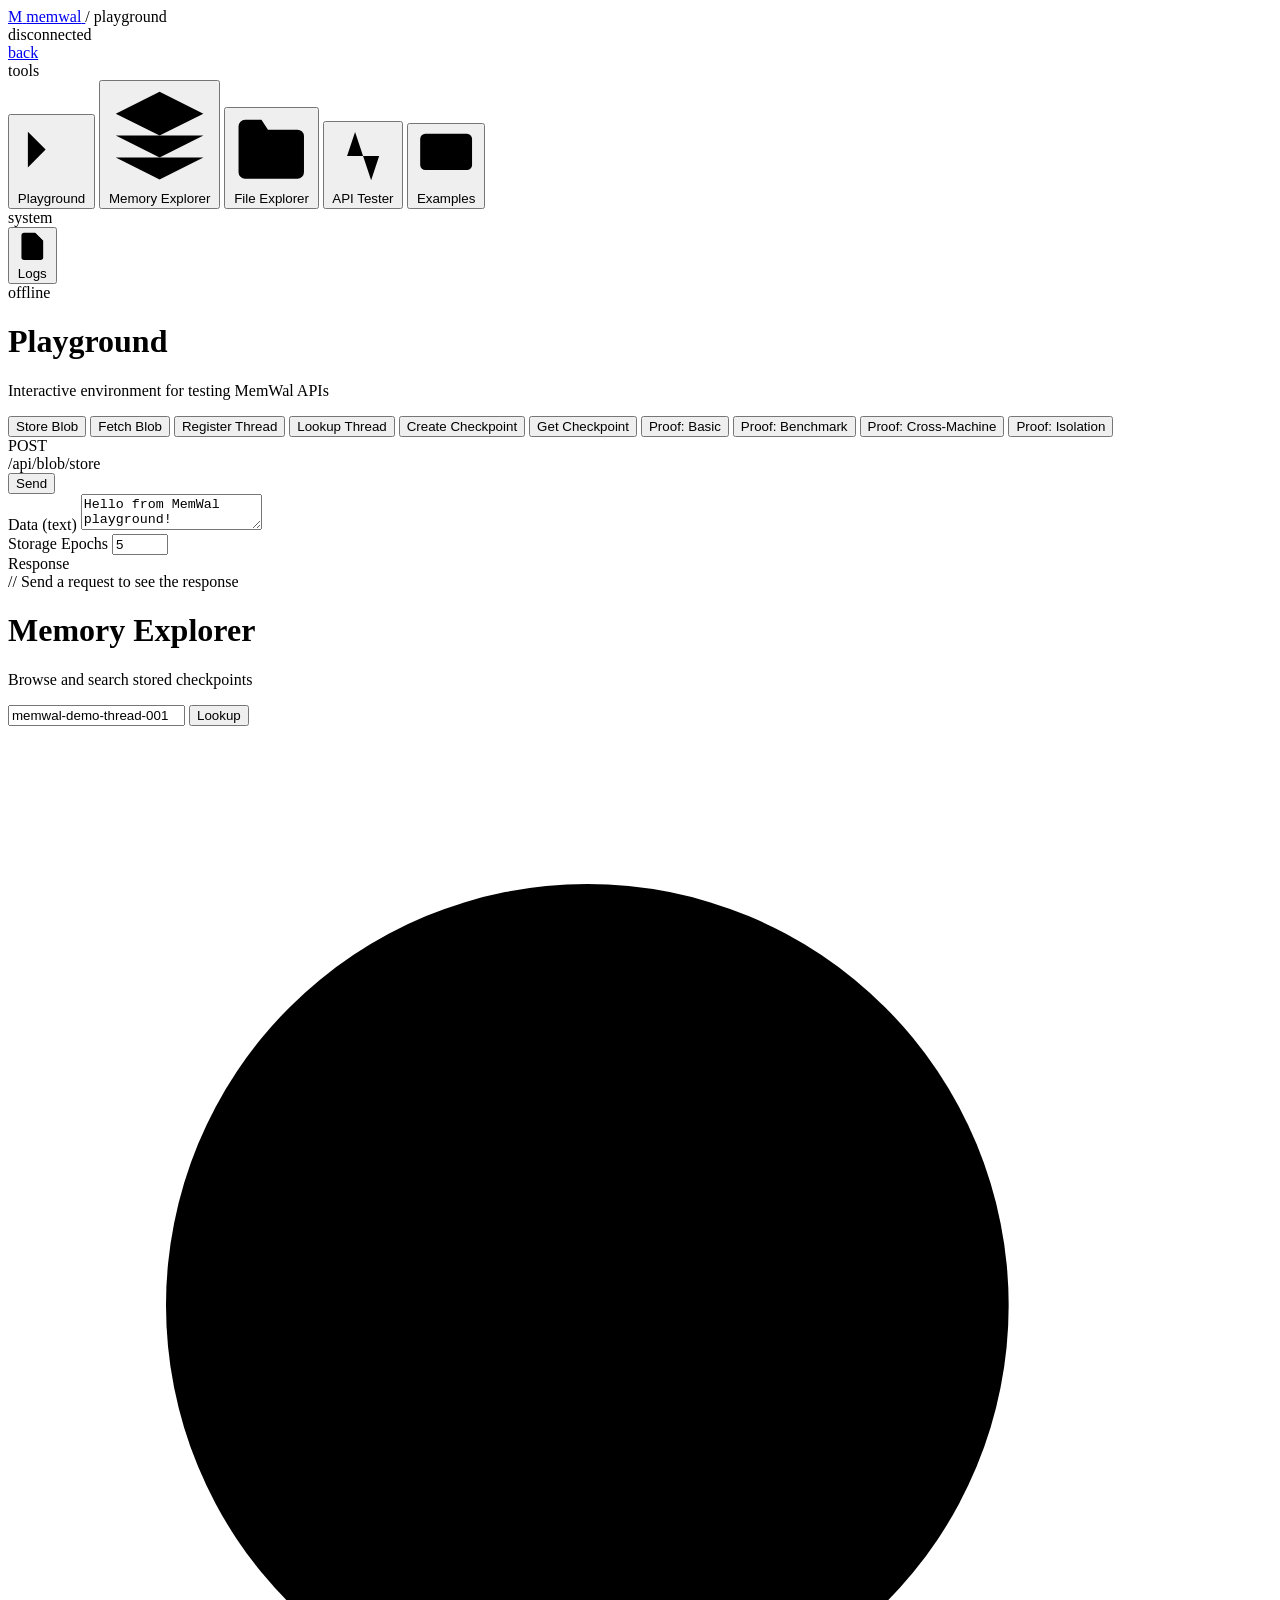
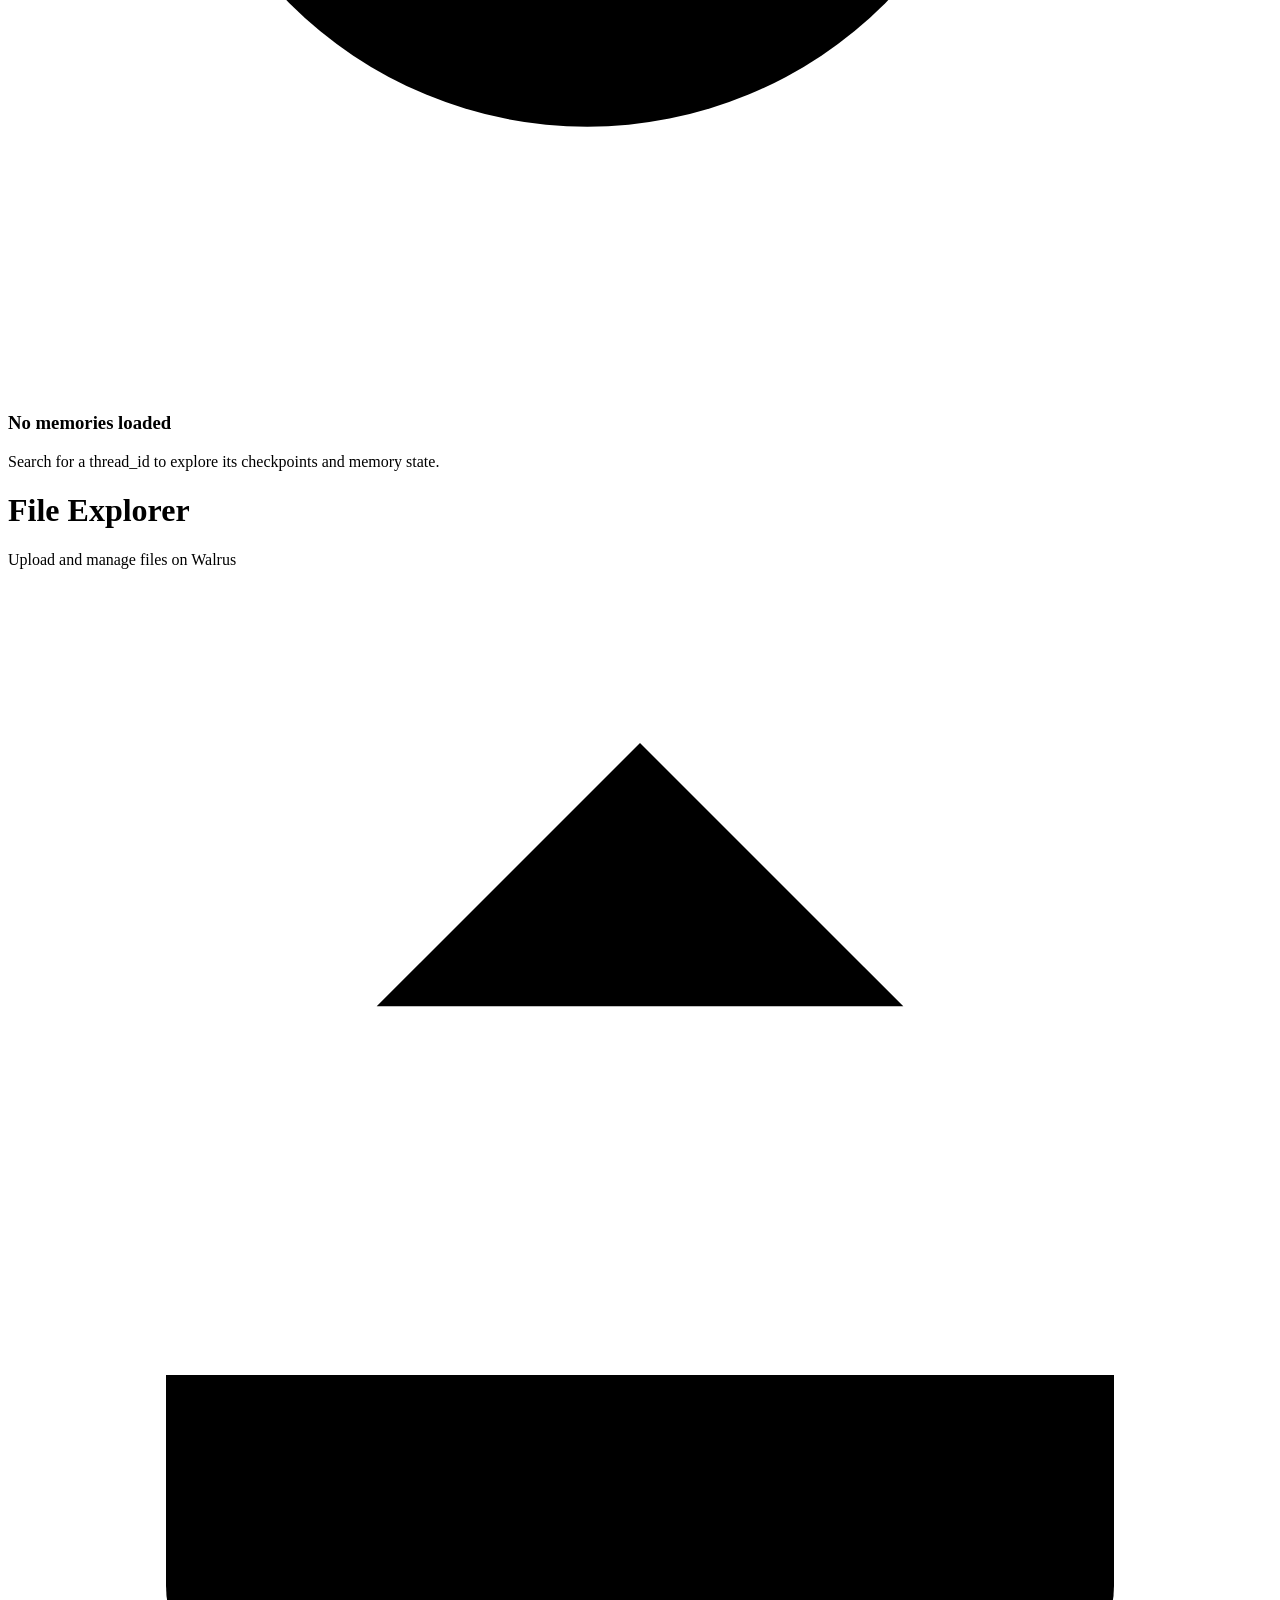
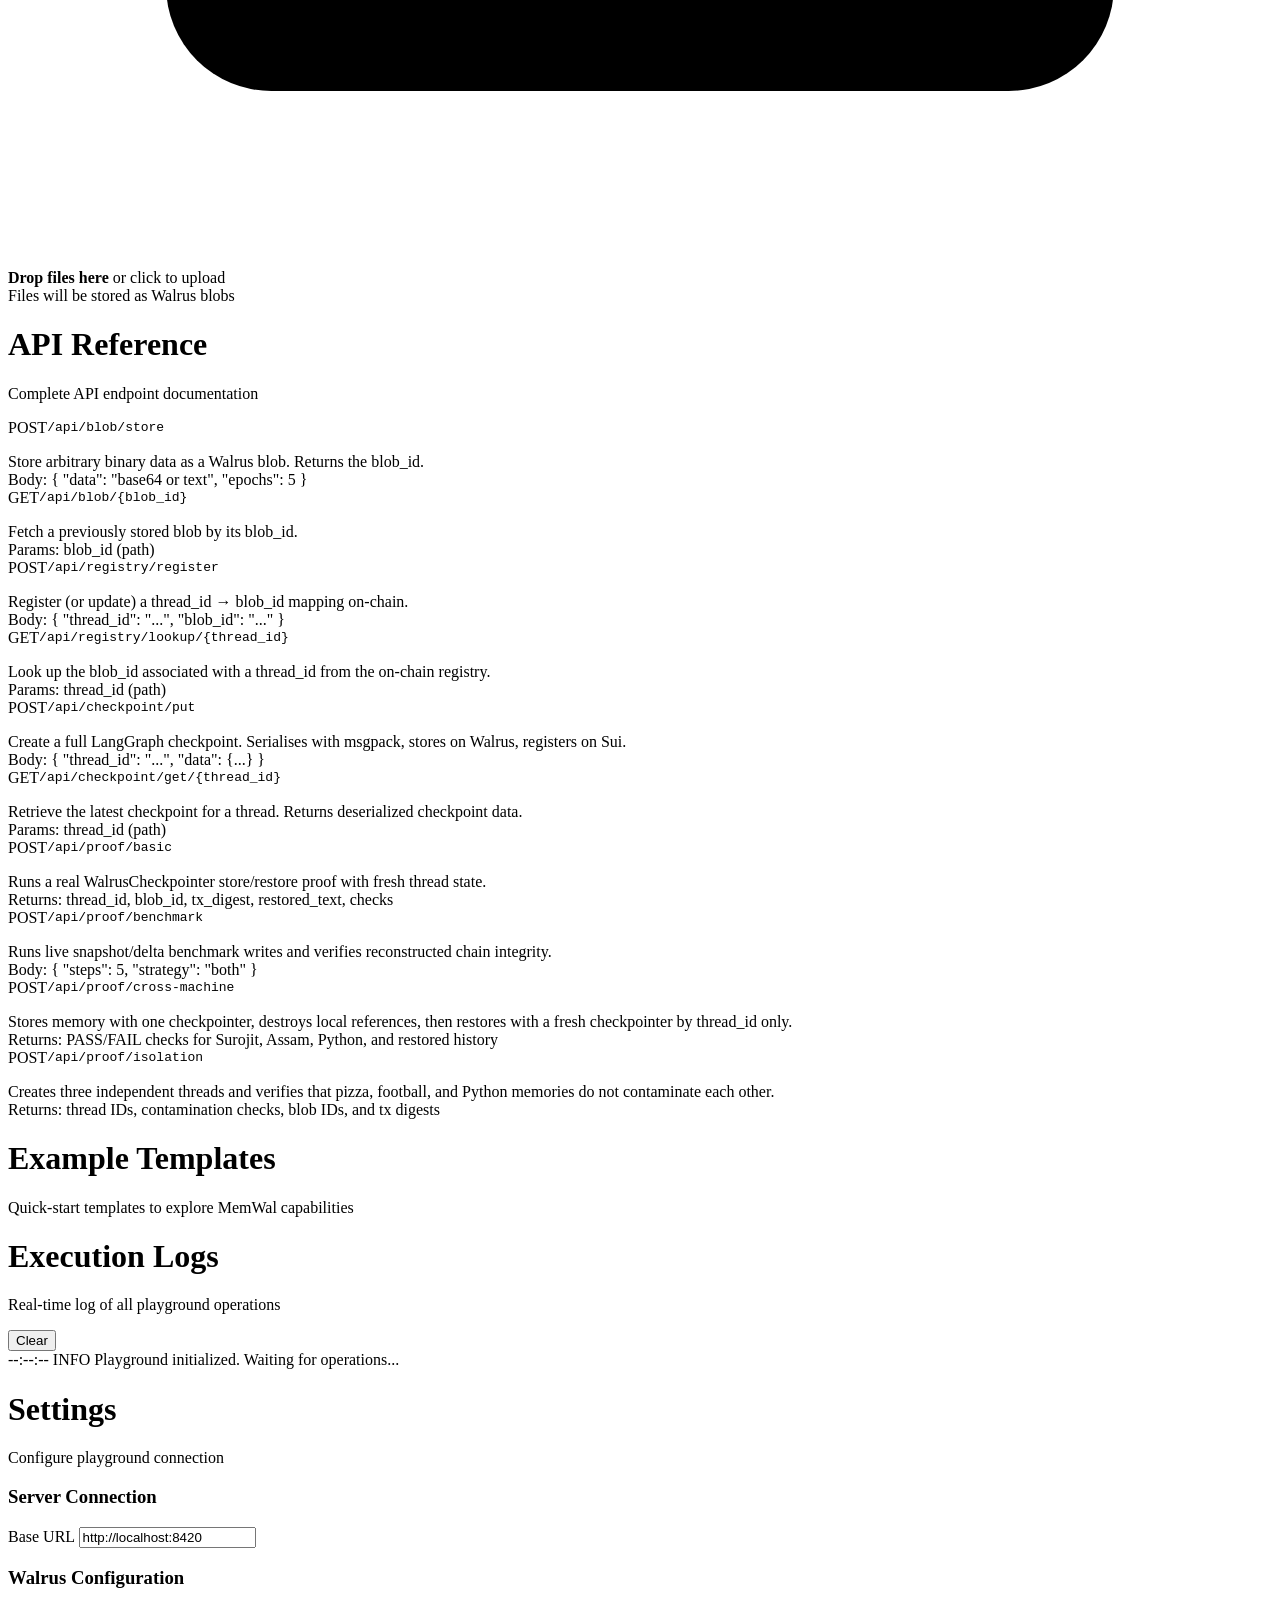
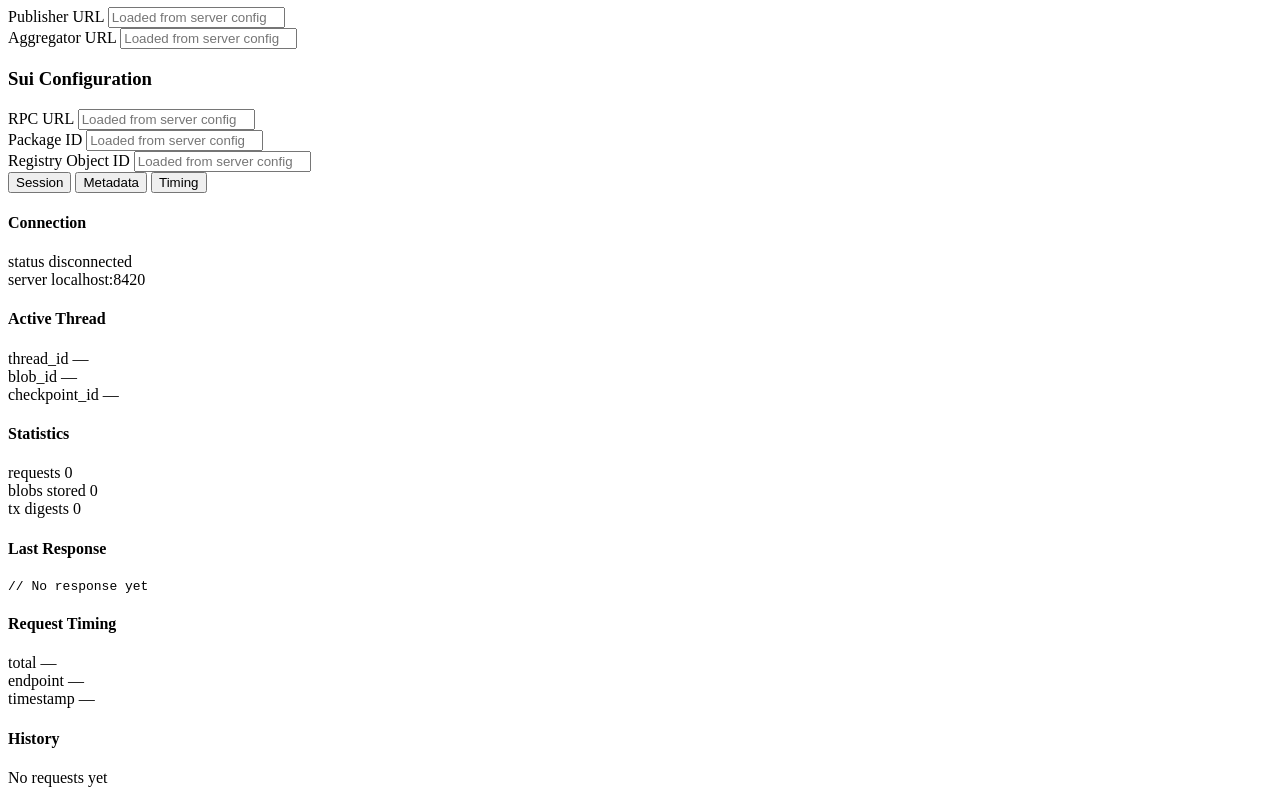
==== commit e44cf8a9: "Release MemWal v0.1.0" ====
--- a/playground/static/playground.html
+++ b/playground/static/playground.html
@@ -152,6 +152,10 @@
               <button class="api-tester__selector-btn" data-endpoint="lookup">Lookup Thread</button>
               <button class="api-tester__selector-btn" data-endpoint="checkpoint-put">Create Checkpoint</button>
               <button class="api-tester__selector-btn" data-endpoint="checkpoint-get">Get Checkpoint</button>
+              <button class="api-tester__selector-btn" data-endpoint="proof-basic">Proof: Basic</button>
+              <button class="api-tester__selector-btn" data-endpoint="proof-benchmark">Proof: Benchmark</button>
+              <button class="api-tester__selector-btn" data-endpoint="proof-cross-machine">Proof: Cross-Machine</button>
+              <button class="api-tester__selector-btn" data-endpoint="proof-isolation">Proof: Isolation</button>
             </div>
 
             
@@ -343,6 +347,50 @@
                 </div>
               </div>
 
+              <div class="card" style="padding: var(--sp-5);">
+                <div style="display: flex; align-items: center; gap: var(--sp-3); margin-bottom: var(--sp-3);">
+                  <span class="badge badge--warning" style="font-family: var(--font-mono);">POST</span>
+                  <code style="background: none; border: none; padding: 0; color: var(--text-primary);">/api/proof/basic</code>
+                </div>
+                <p class="text-sm text-tertiary" style="margin-bottom: var(--sp-3);">Runs a real WalrusCheckpointer store/restore proof with fresh thread state.</p>
+                <div style="font-family: var(--font-mono); font-size: var(--text-xs); color: var(--text-muted);">
+                  Returns: <span class="text-secondary">thread_id, blob_id, tx_digest, restored_text, checks</span>
+                </div>
+              </div>
+
+              <div class="card" style="padding: var(--sp-5);">
+                <div style="display: flex; align-items: center; gap: var(--sp-3); margin-bottom: var(--sp-3);">
+                  <span class="badge badge--warning" style="font-family: var(--font-mono);">POST</span>
+                  <code style="background: none; border: none; padding: 0; color: var(--text-primary);">/api/proof/benchmark</code>
+                </div>
+                <p class="text-sm text-tertiary" style="margin-bottom: var(--sp-3);">Runs live snapshot/delta benchmark writes and verifies reconstructed chain integrity.</p>
+                <div style="font-family: var(--font-mono); font-size: var(--text-xs); color: var(--text-muted);">
+                  Body: <span class="text-secondary">{ "steps": 5, "strategy": "both" }</span>
+                </div>
+              </div>
+
+              <div class="card" style="padding: var(--sp-5);">
+                <div style="display: flex; align-items: center; gap: var(--sp-3); margin-bottom: var(--sp-3);">
+                  <span class="badge badge--warning" style="font-family: var(--font-mono);">POST</span>
+                  <code style="background: none; border: none; padding: 0; color: var(--text-primary);">/api/proof/cross-machine</code>
+                </div>
+                <p class="text-sm text-tertiary" style="margin-bottom: var(--sp-3);">Stores memory with one checkpointer, destroys local references, then restores with a fresh checkpointer by thread_id only.</p>
+                <div style="font-family: var(--font-mono); font-size: var(--text-xs); color: var(--text-muted);">
+                  Returns: <span class="text-secondary">PASS/FAIL checks for Surojit, Assam, Python, and restored history</span>
+                </div>
+              </div>
+
+              <div class="card" style="padding: var(--sp-5);">
+                <div style="display: flex; align-items: center; gap: var(--sp-3); margin-bottom: var(--sp-3);">
+                  <span class="badge badge--warning" style="font-family: var(--font-mono);">POST</span>
+                  <code style="background: none; border: none; padding: 0; color: var(--text-primary);">/api/proof/isolation</code>
+                </div>
+                <p class="text-sm text-tertiary" style="margin-bottom: var(--sp-3);">Creates three independent threads and verifies that pizza, football, and Python memories do not contaminate each other.</p>
+                <div style="font-family: var(--font-mono); font-size: var(--text-xs); color: var(--text-muted);">
+                  Returns: <span class="text-secondary">thread IDs, contamination checks, blob IDs, and tx digests</span>
+                </div>
+              </div>
+
             </div>
           </div>
         </div>
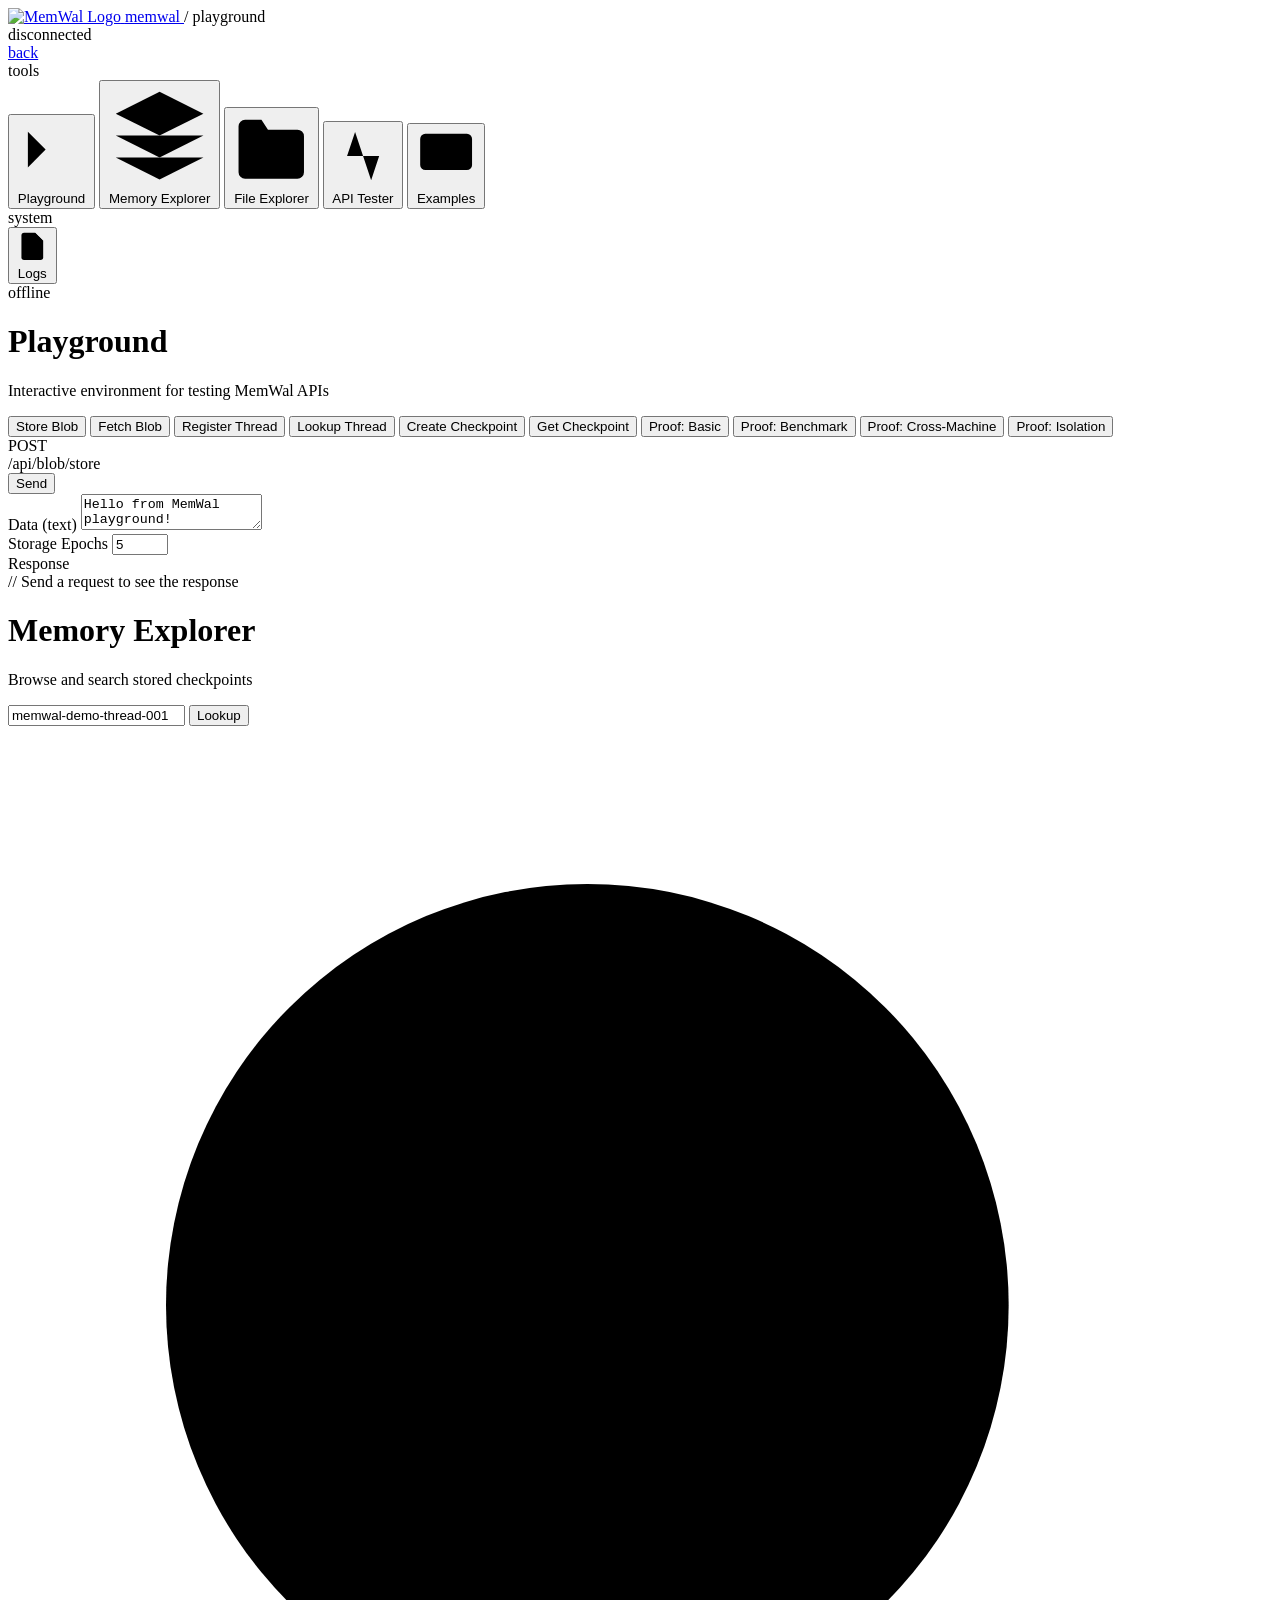
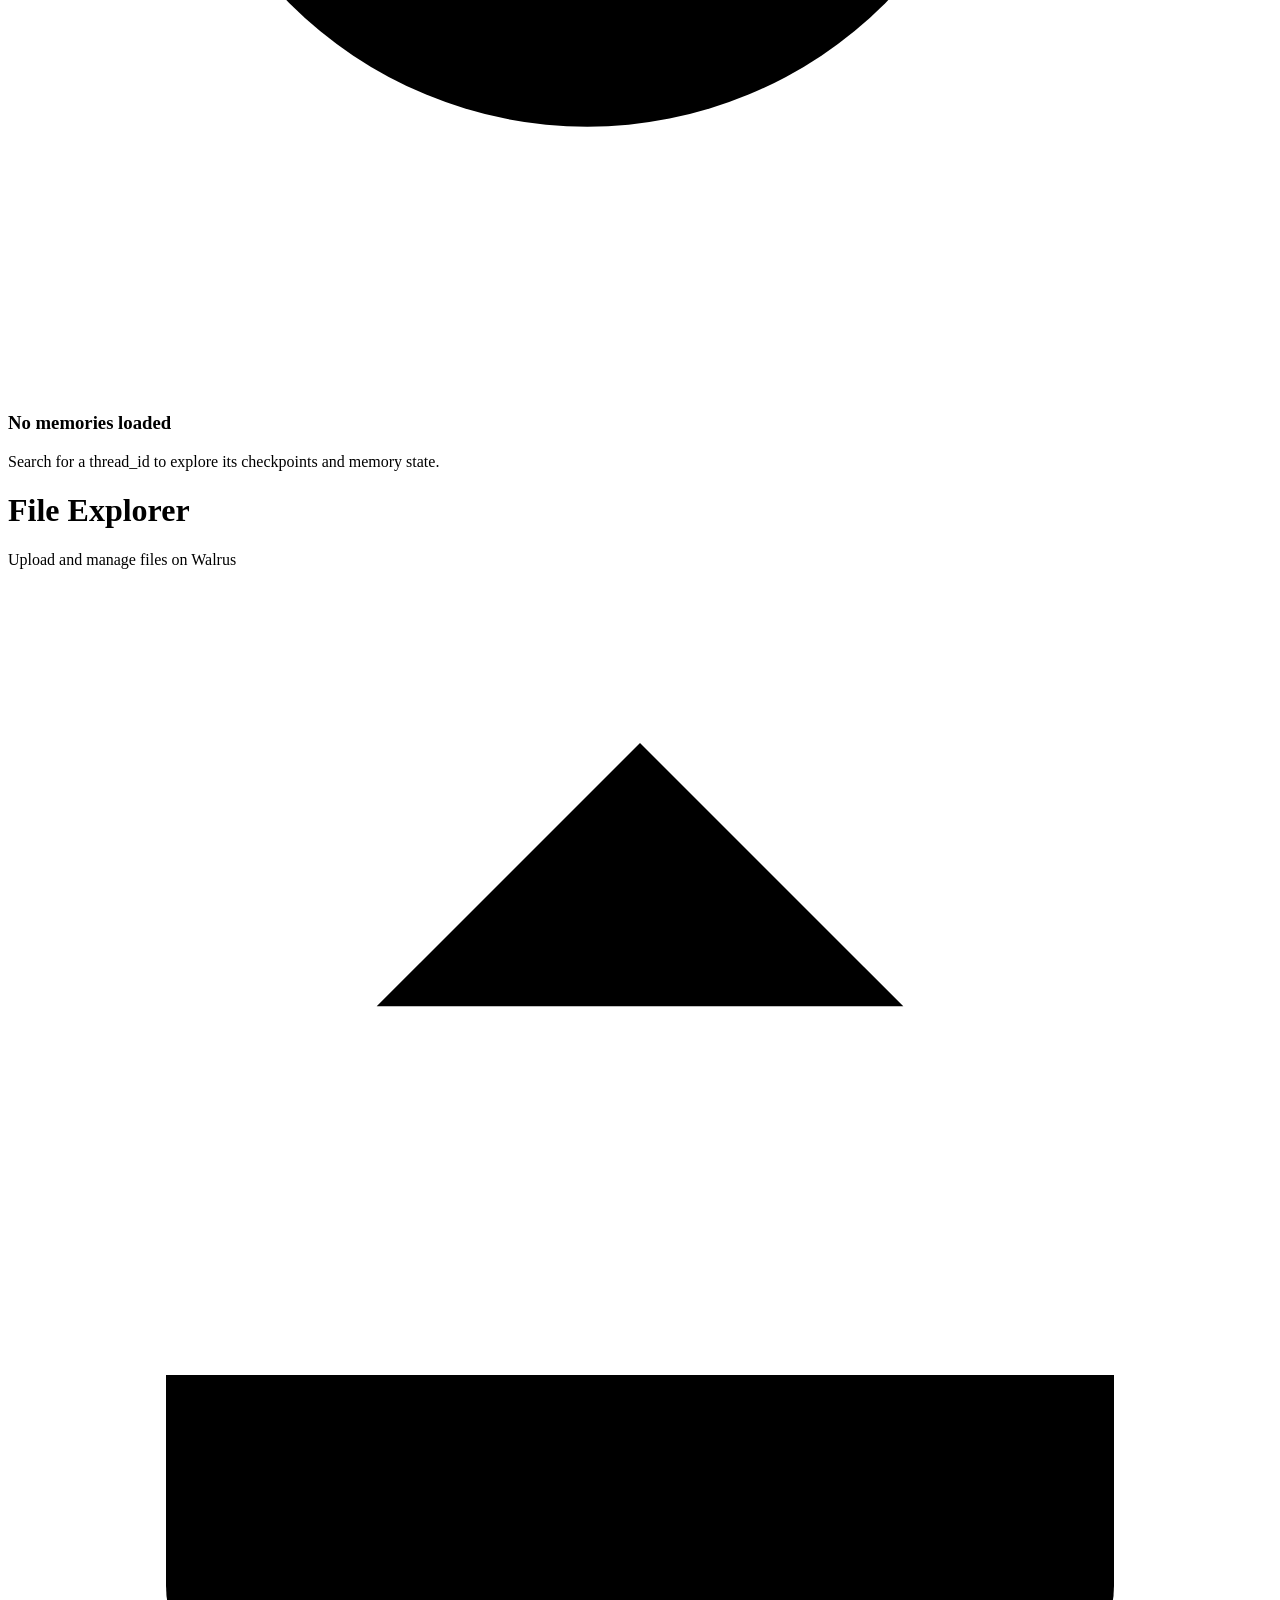
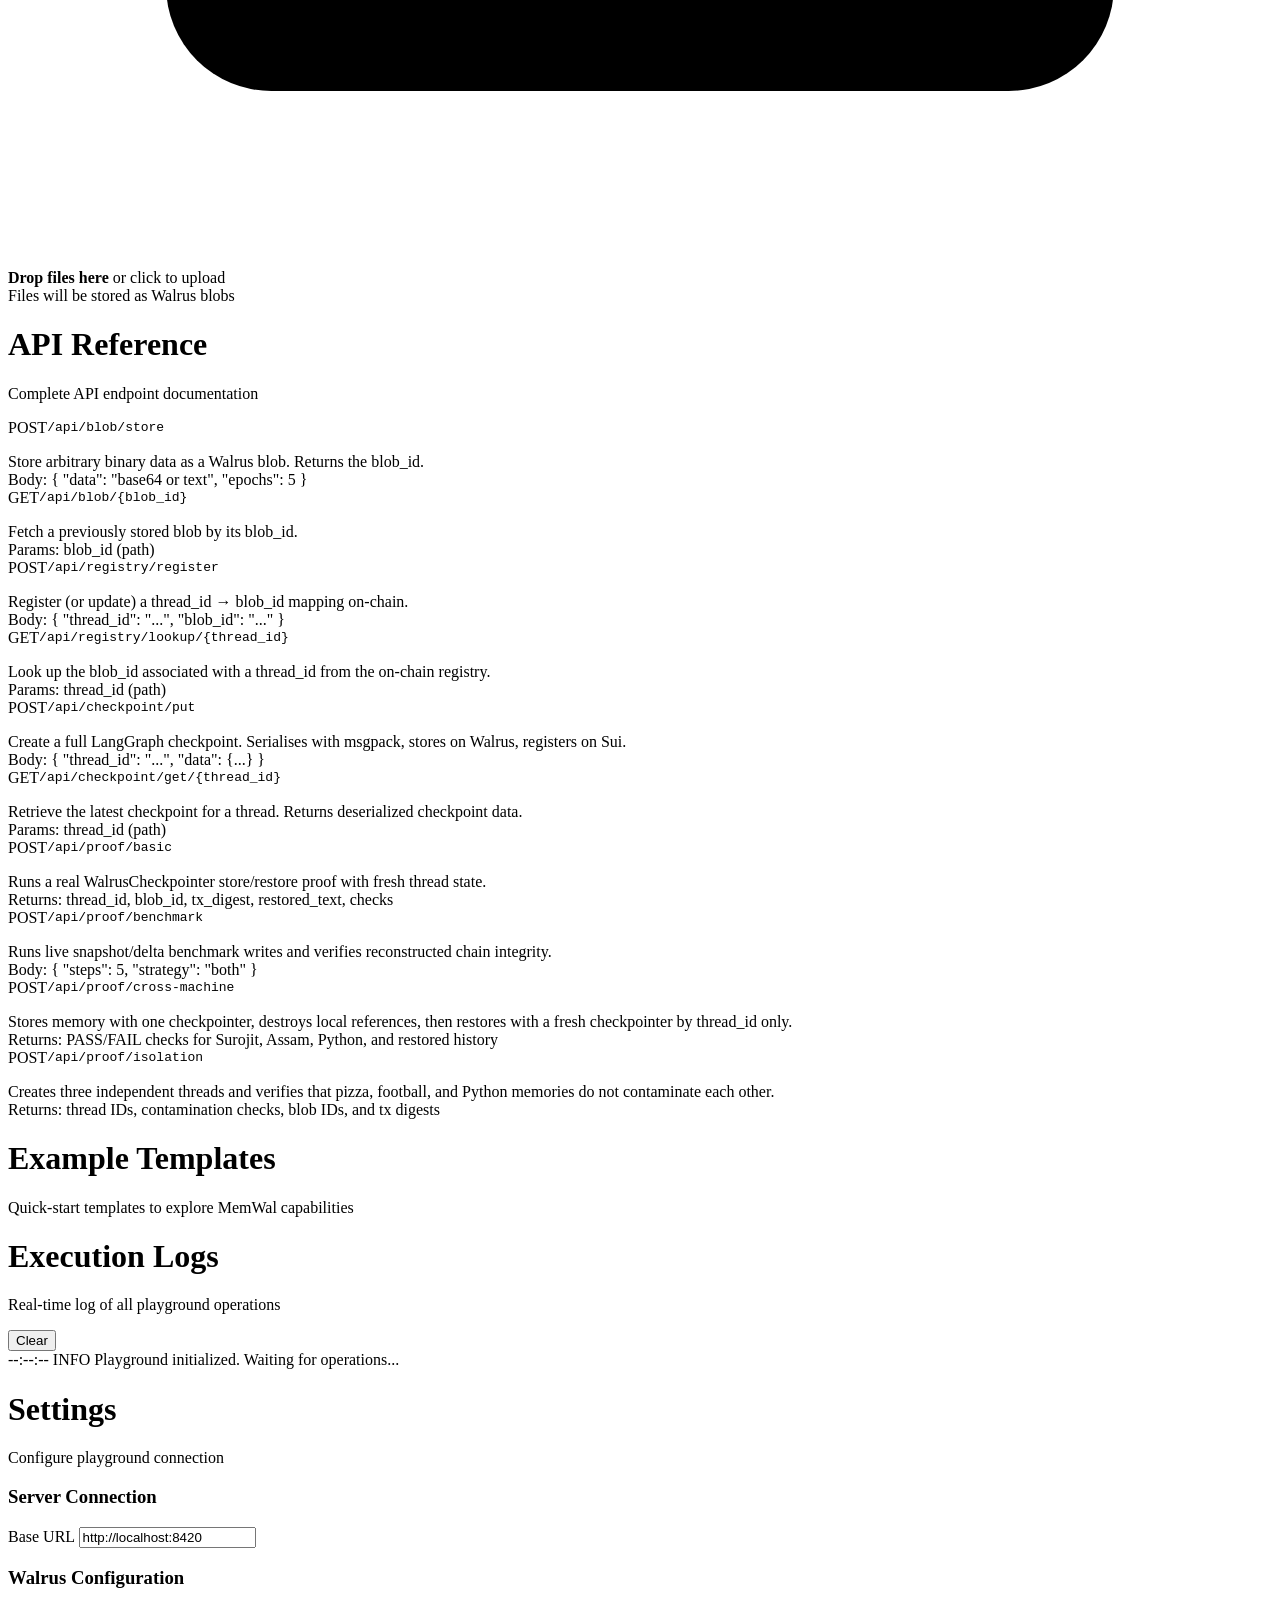
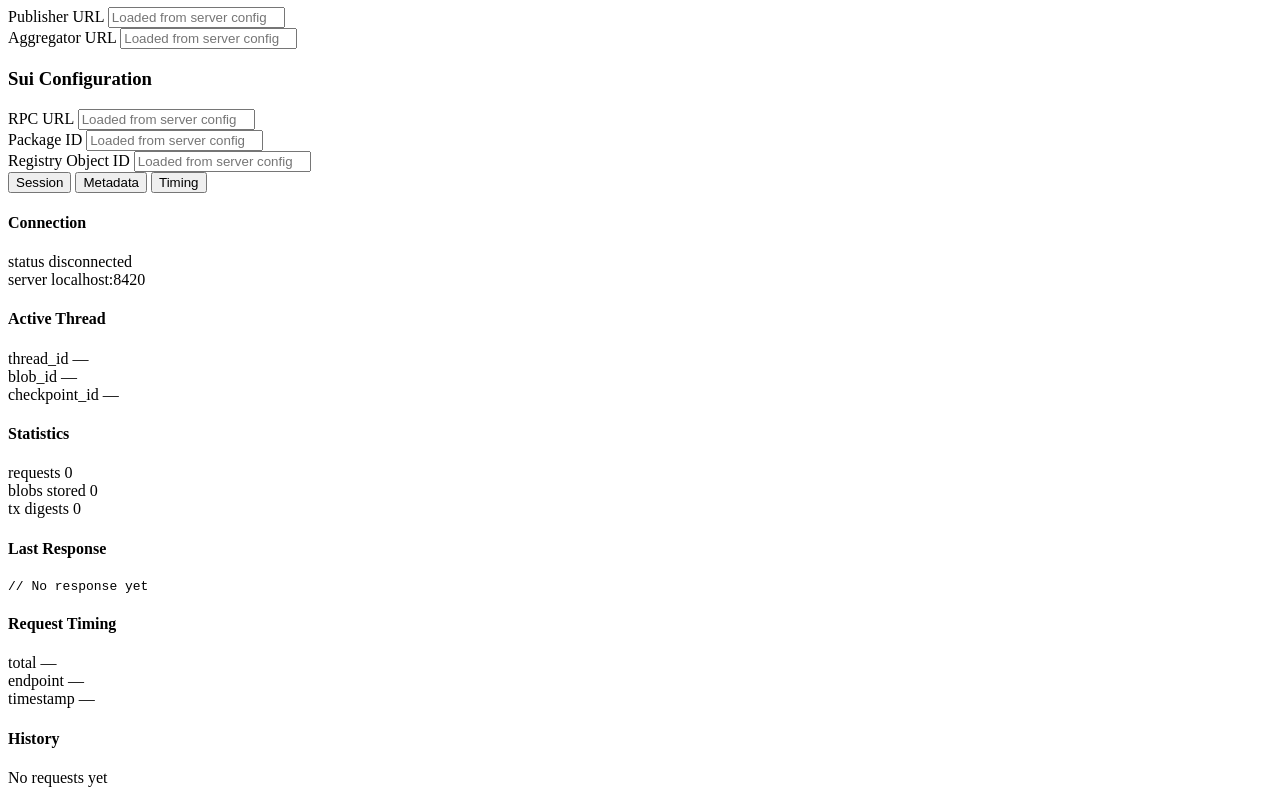
==== commit 82194b69: "feat: apply new logo universally to playground" ====
--- a/playground/static/playground.html
+++ b/playground/static/playground.html
@@ -8,7 +8,7 @@
   <meta name="description"
     content="Interactive playground for testing MemWal APIs. Store, retrieve, and explore decentralised agent memory." />
 
-  
+  <link rel="icon" type="image/png" href="/static/img/logo.png" />
   <link rel="preconnect" href="https://fonts.googleapis.com" />
   <link rel="preconnect" href="https://fonts.gstatic.com" crossorigin />
   <link rel="stylesheet"
@@ -28,7 +28,7 @@
     
     <header class="dash-header" id="dash-header">
       <a href="/" class="dash-header__brand">
-        <span class="dash-header__brand-icon">M</span>
+        <img src="/static/img/logo.png" alt="MemWal Logo" class="landing-header__logo" />
         <span>memwal</span>
       </a>
       <span class="dash-header__sep">/</span>
